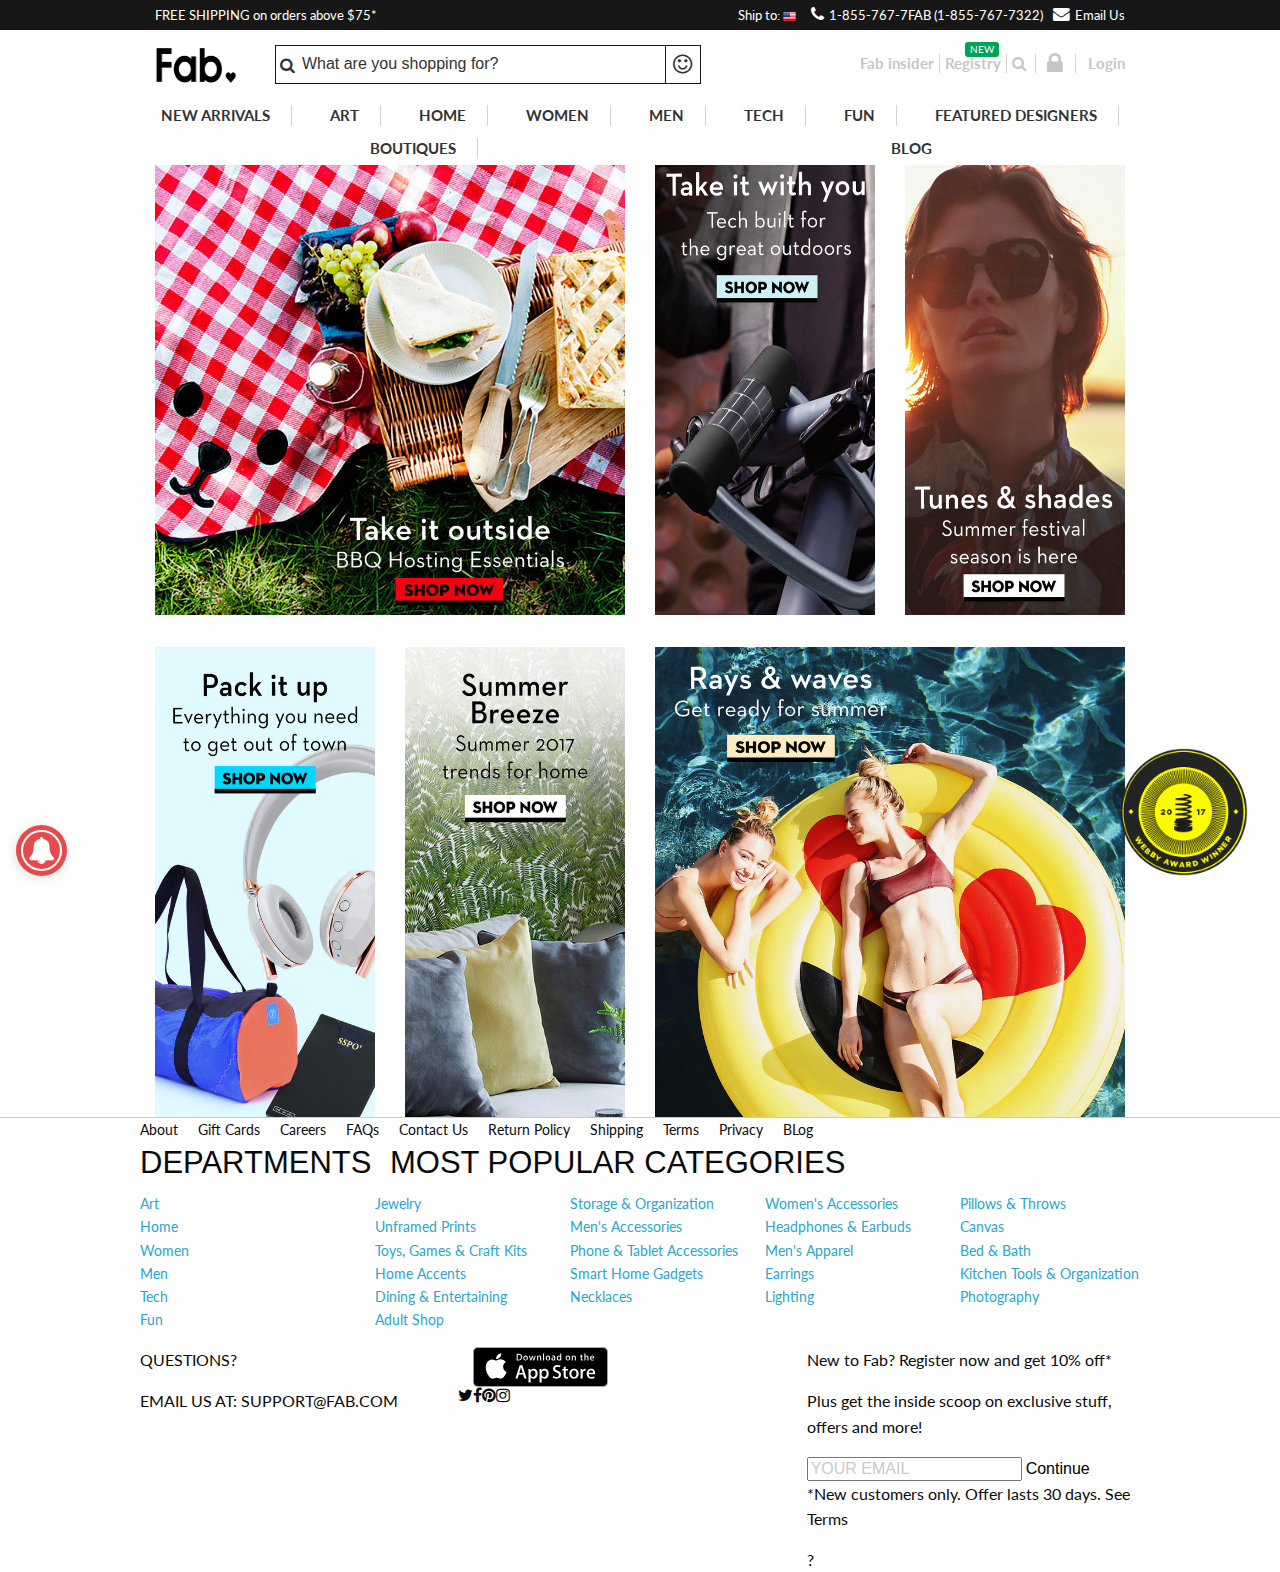
==== index.html @ 6558667f "Footer content" ====
<!doctype html>

<html>

<head>
    <title>Fab | Discover Home, Art, Men's, Women's &amp; Tech Accesories</title>
    <meta charset="UTF-8">
    <meta name="viewport" content="initial-scale=1.0">
    <link rel="icon" href="assets/img/favicon.gif">
    <!-- Foundation -->
    <link rel="stylesheet" href="assets/css/foundation.css">
    <!-- Font awesome -->
    <link rel="stylesheet" href="https://cdnjs.cloudflare.com/ajax/libs/font-awesome/4.7.0/css/font-awesome.min.css">
    <!-- CSS-->
    <link rel="stylesheet" href="assets/css/app.css">
    <link rel="stylesheet" href="assets/css/mobile.css">
    <!-- Google fonts -->
    <link href="https://fonts.googleapis.com/css?family=Lato:100,100i,300,300i,400,400i,700,700i,900,900i" rel="stylesheet">
</head>

<body>
    <header>
        <div class="wrapper">
            <div class="darkest-gray">
                <div class="offer row">
                    <div class="columns">
                        <a class="hide-for-small default" href="#">FREE SHIPPING on orders above $75*</a>
                        <a class="hide-for-medium default" href="#">FREE SHIPPING above $75*</a>
                    </div>
                    <div class="columns">
                        <a href="#"><span class="default">Ship to: </span><img src="assets/img/us.png" alt="US flag"></a>
                        <a class="show-for-large" href="#"><i class="fa fa-phone"></i>1-855-767-7FAB (1-855-767-7322)</a>
                        <a href="#"><i class="fa fa-envelope"></i><span class="hide-for-small default">Email Us</span></a>
                    </div>
                </div>
            </div>
            <div class="main row">
                <div class="top-nav row">
                    <div class="logo hide-for-small columns medium-1">
                        <a href="#"><img src="assets/img/fab_logo_3_0.png" alt="Fab"></a>
                    </div>
                    <div class="hide-for-medium columns small-12">
                        <div class="small-menu columns small-1">
                            <i class="fa fa-bars"></i>
                        </div>
                        <div class="columns small-9">
                            <a href="#"><img src="assets/img/fab_logo_3_0.png" alt="Fab-small"></a>
                        </div>
                        <div class="columns small-2">
                            <div class="columns small-6">
                                <a href="#"><i class="fa fa-search"></i></a>
                            </div>
                            <div class="columns small-6">
                                <a href="#"><i class="fa fa-lock"></i></a>
                            </div>
                        </div>
                    </div>
                    <div class="search columns medium-6 show-for-medium">
                        <div class="search-box">
                            <i class="fa fa-search"></i>
                            <input placeholder="What are you shopping for?">
                            <i class="fa fa-smile-o"></i>
                        </div>
                    </div>
                    <a href="#" class="show-for-medium label">NEW</a>
                    <div class="hide-for-small columns small-1 medium-5">
                        <nav>
                            <ul class="row menu">
                                <li class="columns">
                                    <a class="menu-text default" href="#">Fab insider</a>
                                </li>
                                <li class="columns">
                                    <a class="menu-text" href="#">Registry</a>
                                </li>
                                <li class="columns small-6">
                                    <a class="menu-text" href="#"><i class="fa fa-search"></i></a>
                                </li>
                                <li class="columns small-6">
                                    <a class="menu-text" href="#"><i class="fa fa-lock"></i></a>
                                </li>
                                <li class="columns">
                                    <a class="menu-text" href="#">Login</a>
                                </li>
                            </ul>
                        </nav>
                    </div>
                </div>
                <div class="bot-nav show-for-large medium-12">
                    <nav>
                        <ul class="row menu">
                            <li class="columns"><a class="menu-text" href="#">NEW ARRIVALS</a></li>
                            <li class="columns"><a class="menu-text" href="#">ART</a></li>
                            <li class="columns"><a class="menu-text" href="#">HOME</a></li>
                            <li class="columns"><a class="menu-text" href="#">WOMEN</a></li>
                            <li class="columns"><a class="menu-text" href="#">MEN</a></li>
                            <li class="columns"><a class="menu-text" href="#">TECH</a></li>
                            <li class="columns"><a class="menu-text" href="#">FUN</a></li>
                            <li class="columns"><a class="menu-text" href="#">FEATURED DESIGNERS</a></li>
                            <li class="columns"><a class="menu-text" href="#">BOUTIQUES</a></li>
                            <li class="columns"><a class="menu-text" href="#">BLOG</a></li>
                        </ul>
                    </nav>
                </div>
            </div>
        </div>
        <a href="#" class="sticker">
            <i class="fa fa-bell"></i>
        </a>
        <a href="#" class="sticker">
            <img src="assets/img/Yellow_Winner.png">
        </a>
    </header>
    <section class="main-content">
        <div class="row wrapper">
            <div class="row shop-now small-12 medium-12 large-12">
                <div class="columns small-12 medium-6 large-6">
                    <a href="#"><img src="assets/img/6452-800x800-1494021632.png"></a>
                </div>
                <div class="columns small-6 medium-3 large-3">
                    <a href="#"><img src="assets/img/6428-400x800-1493011185.png"></a>
                </div>
                <div class="columns small-6 medium-3 large-3">
                    <a href="#"><img src="assets/img/6454-400x800-1494021907.png"></a>
                </div>
            </div>
            <div class="row shop-now small-12 medium-12 large-12">
                <div class="columns small-6 medium-3 large-3">
                    <a href="#"><img src="assets/img/6431-400x800-1493010475.png"></a>
                </div>
                <div class="columns small-6 medium-3 large-3">
                    <a href="#"><img src="assets/img/6459-400x800-1494373688.png"></a>
                </div>
                <div class="columns small-12 medium-6 large-6">
                    <a href="#"><img src="assets/img/6455-800x800-1494022060.png"></a>
                </div>
            </div>
        </div>
    </section>
    <footer class="footer">
        <div class="row">
            <ul class="menu">
                <li>About</li>
                <li>Gift Cards</li>
                <li>Careers</li>
                <li>FAQs</li>
                <li>Contact Us</li>
                <li>Return Policy</li>
                <li>Shipping</li>
                <li>Terms</li>
                <li>Privacy</li>
                <li>BLog</li>
            </ul>
        </div>
        <div class="row">
            <div class="large-3">
                <h3>DEPARTMENTS</h3>
                <ul class="no-bullet">
                    <li><a href="#">Art</a></li>
                    <li><a href="#">Home</a></li>
                    <li><a href="#">Women</a></li>
                    <li><a href="#">Men</a></li>
                    <li><a href="#">Tech</a></li>
                    <li><a href="#">Fun</a></li>
                </ul>
            </div>
            <div class="large-9">
                <h3>MOST POPULAR CATEGORIES</h3>
                <div class="row">
                    <div class="large-3">
                        <ul class="no-bullet">
                            <li><a href="#">Jewelry</a></li>
                            <li><a href="#">Unframed Prints</a></li>
                            <li><a href="#">Toys, Games &amp; Craft Kits</a></li>
                            <li><a href="#">Home Accents</a></li>
                            <li><a href="#">Dining &amp; Entertaining</a></li>
                            <li><a href="#">Adult Shop</a></li>
                        </ul>
                    </div>
                    <div class="large-3">
                        <ul class="no-bullet">
                            <li><a href="#">Storage &amp; Organization</a></li>
                            <li><a href="#">Men's Accessories</a></li>
                            <li><a href="#">Phone &amp; Tablet Accessories</a></li>
                            <li><a href="#">Smart Home Gadgets</a></li>
                            <li><a href="#">Necklaces</a></li>
                        </ul>
                    </div>
                    <div class="large-3">
                        <ul class="no-bullet">
                            <li><a href="#">Women's Accessories</a></li>
                            <li><a href="#">Headphones &amp; Earbuds</a></li>
                            <li><a href="#">Men's Apparel</a></li>
                            <li><a href="#">Earrings</a></li>
                            <li><a href="#">Lighting</a></li>
                        </ul>
                    </div>
                    <div class="large-3">
                        <ul class="no-bullet">
                            <li><a href="#">Pillows &amp; Throws</a></li>
                            <li><a href="#">Canvas</a></li>
                            <li><a href="#">Bed &amp; Bath</a></li>
                            <li><a href="#">Kitchen Tools &amp; Organization</a></li>
                            <li><a href="#">Photography</a></li>
                        </ul>
                    </div>
                </div>
            </div>
        </div>
        <div class="row">
            <div class="large-4">
                <p>QUESTIONS?</p>
                <p>EMAIL US AT: SUPPORT@FAB.COM</p>
            </div>
            <div class="large-4">
                <img src="assets/img/App-Store.svg">
                <div class="row">
                    <i class="fa fa-twitter"></i>
                    <i class="fa fa-facebook"></i>
                    <i class="fa fa-pinterest"></i>
                    <i class="fa fa-instagram"></i>
                </div>
            </div>
            <div class="large-4">
                <p>New to Fab? Register now and get 10% off*</p>
                <p>Plus get the inside scoop on exclusive stuff, offers and more!</p>
                <input placeholder="YOUR EMAIL">
                <button>Continue</button>
                <p>*New customers only. Offer lasts 30 days. See Terms</p>
                <span>?</span>
            </div>
        </div>
    </footer>
    <script src="assets/js/vendor/jquery.js"></script>
    <script src="assets/js/vendor/what-input.js"></script>
    <script src="assets/js/vendor/foundation.min.js"></script>
</body>

</html>
---- assets/css/app.css ----
* {
    font-family: 'Lato', sans-serif;
}


/*
    ============
    HEADER
    ============
*/

header {
    background-color: #fff;
    position: fixed;
    width: 100%;
    height: auto;
    z-index: 5;
}

.darkest-gray {
    background-color: #171717;
}

header .offer a {
    font-size: 0.8em;
    color: #fff;
    padding: 5.5px 0;
}

header .offer .default:hover {
    text-decoration: underline;
}

header .offer .columns {
    display: flex;
}

header .offer .columns:first-child {
    justify-content: flex-start;
}

header .offer .columns:last-child {
    justify-content: flex-end;
}

.columns .fa-phone,
.columns .fa-envelope {
    font-size: 1.3em;
    margin: 0 5px 0 15px;
}

.columns .fa-envelope {
    margin-left: 10px;
}

.offer img[alt="US flag"] {
    height: 13px;
}

.main .row {
    margin: 0;
}

.sticker {
    position: fixed;
}

.sticker:nth-child(2) {
    background-color: #e54b4d;
    color: #fff;
    text-align: center;
    border-radius: 50%;
    box-shadow: -1px 2px 10px 1px rgba(0, 0, 0, 0.1);
    bottom: 1.5em;
    left: 1em;
    width: 3.2em;
    height: 3.2em;
}

.sticker:nth-child(2) i {
    font-size: 1.7em;
    margin-top: 0.2em;
    border-radius: 50%;
    border: 2px solid #fff;
    height: 1.5em;
    width: 1.5em;
    padding: 0.18em;
}

.sticker:nth-child(3) {
    right: 2em;
    bottom: 1.5em;
}

.sticker:nth-child(3) img {
    height: 128px;
}


/*
    ========
    MAIN TOP
    ========
*/

.main .label {
    background-color: #00a256;
    font-size: 0.65em;
    position: absolute;
    top: 4em;
    right: 27em;
    width: 34px;
    height: 15px;
    padding: 2px 5px;
    cursor: pointer;
}

.main .label:hover {
    color: #fff;
}

.main .top-nav {
    width: 100%;
    padding: 0.95rem 0 0.95rem 0.95rem;
}

.main .logo {
    padding: 0;
}

.main img[alt="Fab"] {
    width: 150%;
    height: 100%;
}

.top-nav .search {
    display: flex;
    justify-content: flex-start;
    align-items: center;
}

.search-box {
    border: 1px solid #171717;
    color: #333;
    display: flex;
    justify-content: space-around;
    align-items: center;
    min-width: 92.1%;
    margin-left: 5%;
}

.search-box .show-for-medium .fa-search {
    font-size: 1.1em;
    margin-left: 0.5%;
}

.search-box input {
    border: none;
    color: #333;
    border-right: 1px solid #171717;
    width: 86%;
    padding: 9px 0;
    outline: none;
}

.search-box input::-webkit-input-placeholder {
    color: #333;
}

.search-box .fa-smile-o {
    font-size: 1.4em;
    margin-right: 1%;
    cursor: pointer;
}

.search-box .fa-smile-o:hover {
    color: orange;
}

.top-nav ul {
    justify-content: flex-end;
}

.top-nav li {
    font-size: 0.95em;
    color: #c6c6c6;
    border-right: 1px solid #d4d4d4;
    margin: 1.6% 0;
    padding: 0.5% 1.3%;
}

.top-nav li:nth-child(4) {
    border: 0;
    padding: 0 3.1%;
}

.top-nav .fa-lock {
    font-size: 1.6em;
    margin: 0;
}

.top-nav li:last-child {
    border-right: 0;
    border-left: 1px solid #d4d4d4;
    padding-right: 0;
    padding-left: 3.1%;
}

.top-nav li a:hover {
    color: #333;
}

.top-nav li .default:hover {
    color: #c6c6c6;
}


/*
    ===========
    MAIN BOTTOM
    ===========
*/

.bot-nav ul {
    justify-content: space-around;
}

.bot-nav {
    padding: 0 0.8rem;
}

.bot-nav li {
    font-size: 0.95em;
    border-right: 1px solid #d4d4d4;
    margin: 0.60% 0;
    padding: 0.32% 2.2%;
}

.main li:first-child {
    padding-left: 0;
}

.bot-nav li:last-child {
    padding-right: 0;
    border-right: 0;
}

.main li a {
    padding: 0;
    margin: 0;
}

.bot-nav li a {
    color: #333;
}

.bot-nav li a:hover {
    color: #9b9b9b;
}


/*
    =============
    MAIN CONTENT
    =============
*/

.main-content {
    position: relative;
    top: 145px;
}

.main-content .wrapper {
    width: 90%;
    display: flex;
    justify-content: center;
}

.shop-now:first-child {
    margin-bottom: 2em;
}

.shop-now .large-6 img,
.shop-now .large-3 img {
    width: 100%;
    height: 100%;
}


/*
    =============
    FOOTER
    =============
*/

.footer {
    position: relative;
    top: 145px;
    border-top: 1px solid #ccc;
}

.footer li {
    font-size: 0.9em;
    margin-right: 2%;
}
---- assets/css/mobile.css ----
@media screen and (max-width: 470px) {
    /*
        ============
        HEADER
        ============
    */
    header {
        background-color: #fff;
        position: fixed;
        width: 100%;
        height: auto;
        z-index: 5;
    }
    .darkest-gray {
        background-color: #171717;
    }
    header .offer a {
        font-size: 0.75em;
        color: #fff;
        padding: 5.5px 0;
    }
    header .offer .default:hover {
        text-decoration: underline;
    }
    header .offer .columns {
        display: flex;
    }
    header .offer .columns:first-child {
        justify-content: flex-start;
    }
    header .offer .columns:last-child {
        justify-content: flex-end;
    }
    .columns .fa-phone,
    .columns .fa-envelope {
        font-size: 1.3em;
        margin: 0 5px 0 15px;
    }
    .columns .fa-envelope {
        margin-left: 10px;
    }
    .offer img[alt="US flag"] {
        height: 13px;
    }
    .main .row {
        margin: 0;
    }
    /*
        ========
        MAIN TOP
        ========
    */
    .main .top-nav {
        text-align: center;
        position: relative;
        padding: 0;
        height: 46px;
    }
    .main .top-nav .columns {
        padding: 0;
        width: 100%;
    }
    .top-nav .small-12 {
        display: flex;
        justify-content: space-around;
        align-items: center;
    }
    .top-nav .small-menu {
        position: absolute;
        left: 0.5em;
    }
    .top-nav .small-2 {
        display: flex;
        position: absolute;
        right: 0.5em;
    }
    .top-nav .small-2 i {
        font-size: 1.2em;
        margin: 0;
    }
    .top-nav .small-2 .fa-lock {
        font-size: 1.5em;
    }
    .top-nav i {
        color: #9b9b9b;
        cursor: pointer;
    }
    .top-nav i:hover {
        color: #333;
    }
    .top-nav .fa-bars:hover {
        color: #9b9b9b;
    }
    .top-nav .small-12 img {
        height: 25px;
    }
    /*
        ===========
        MAIN BOTTOM
        ===========
    */
    .bot-nav ul {
        justify-content: space-around;
    }
    .bot-nav {
        padding: 0 0.8rem;
    }
    .bot-nav li {
        font-size: 0.95em;
        border-right: 1px solid #d4d4d4;
        margin: 0.60% 0;
        padding: 0.32% 2.2%;
    }
    .main li:first-child {
        padding-left: 0;
    }
    .bot-nav li:last-child {
        padding-right: 0;
        border-right: 0;
    }
    .main li a {
        padding: 0;
        margin: 0;
    }
    .bot-nav li a {
        color: #333;
    }
    .bot-nav li a:hover {
        color: #9b9b9b;
    }
    /*
        =============
        MAIN CONTENT
        =============
    */
    .main-content {
        position: relative;
        top: 75px;
    }
    .main-content .wrapper {
        width: 100%;
        display: flex;
        justify-content: center;
    }
    .shop-now .columns {
        padding: 0;
    }
    .shop-now:first-child {
        margin-bottom: 0.5em;
    }
    .shop-now .small-12 {
        margin-bottom: 0.5em;
    }
    .shop-now .small-12:last-child {
        margin-top: 0.5em;
        margin-bottom: 0;
    }
    .hide-for-small {
        display: none;
    }
}

@media screen and (min-width: 470px) {
    .hide-for-medium {
        display: none;
    }
}
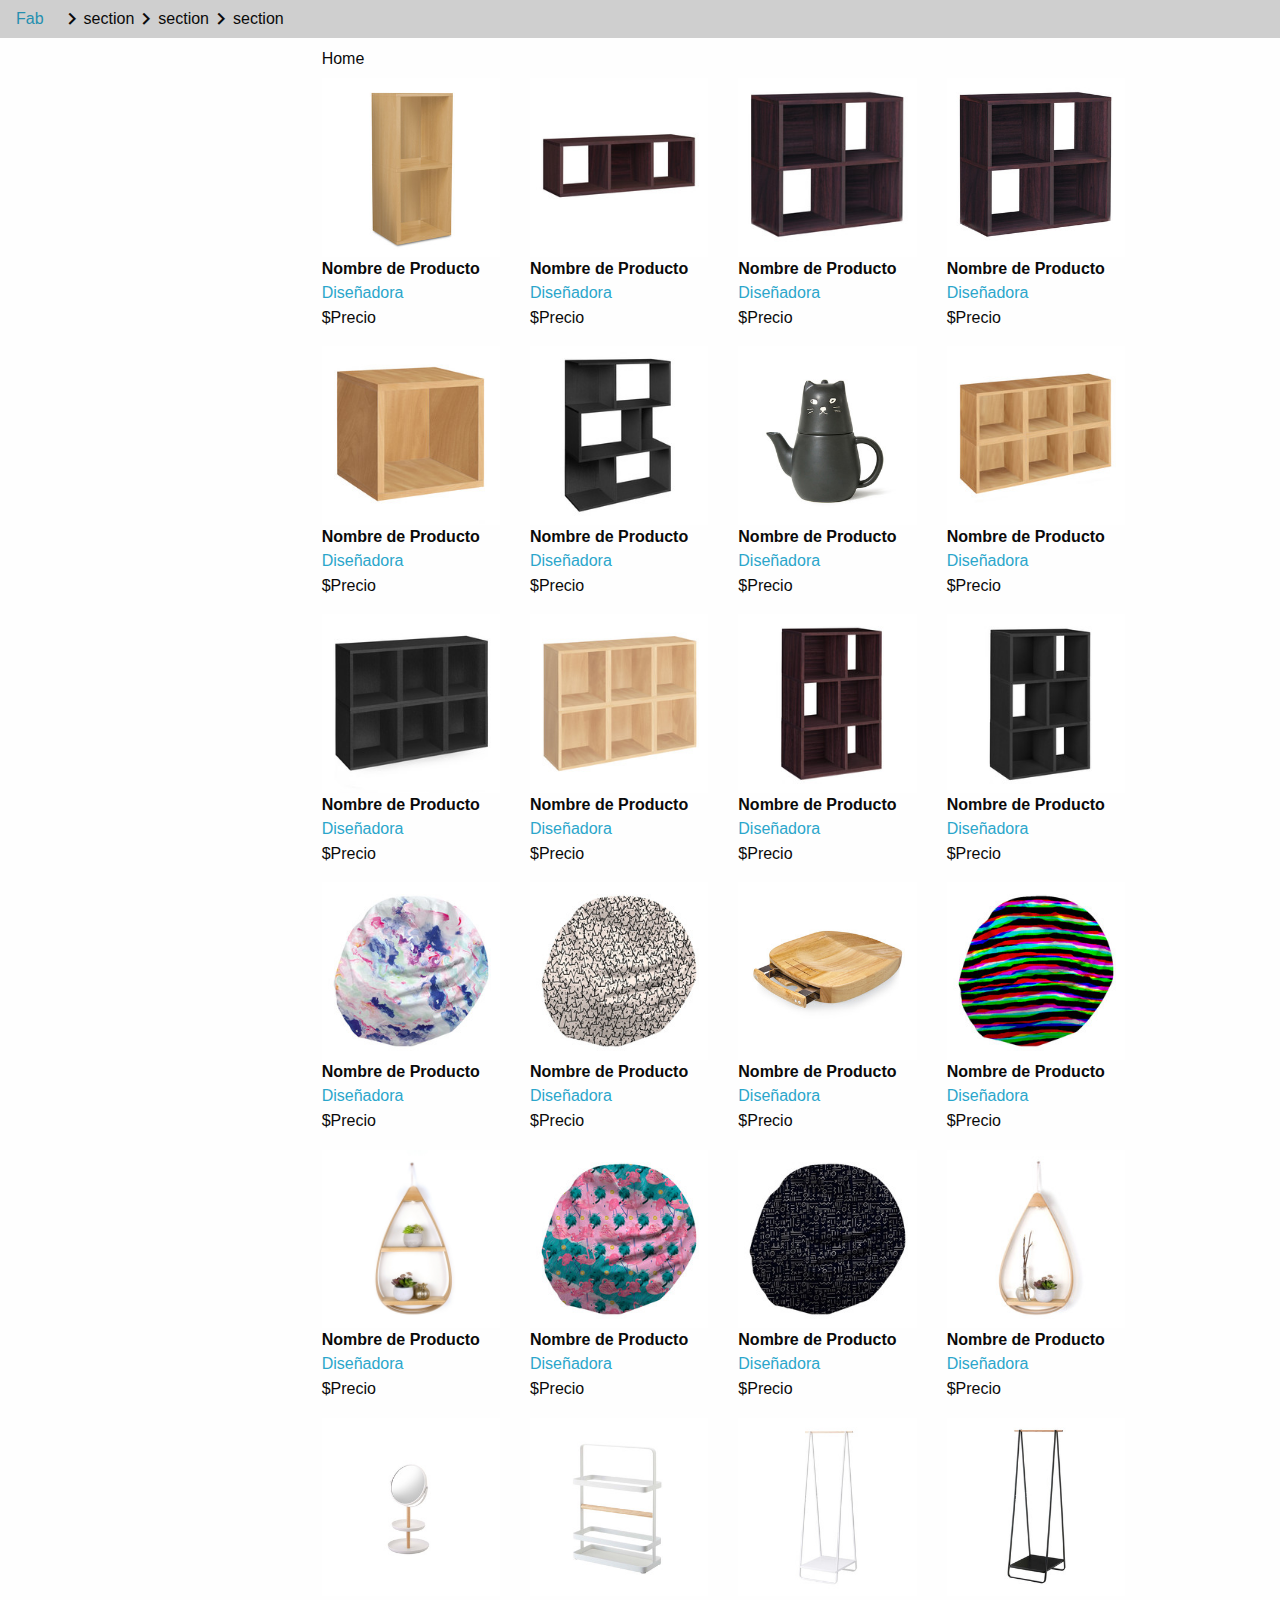
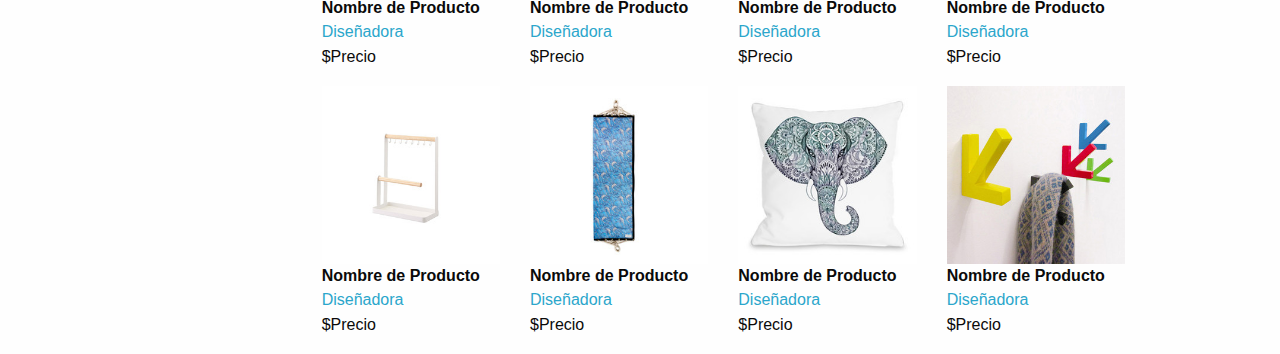
==== commit 60f51702: "Banner y posicionamiento de galleria" ====
--- a/index.html
+++ b/index.html
@@ -7,232 +7,227 @@
     <meta charset="UTF-8">
     <meta name="viewport" content="initial-scale=1.0">
     <link rel="icon" href="assets/img/favicon.gif">
-    <!-- Foundation -->
-    <link rel="stylesheet" href="assets/css/foundation.css">
-    <!-- Font awesome -->
-    <link rel="stylesheet" href="https://cdnjs.cloudflare.com/ajax/libs/font-awesome/4.7.0/css/font-awesome.min.css">
-    <!-- CSS-->
     <link rel="stylesheet" href="assets/css/app.css">
-    <link rel="stylesheet" href="assets/css/mobile.css">
-    <!-- Google fonts -->
-    <link href="https://fonts.googleapis.com/css?family=Lato:100,100i,300,300i,400,400i,700,700i,900,900i" rel="stylesheet">
+    <link rel="stylesheet" href="assets/css/foundation.min.css">
+    <link rel="stylesheet" href="https://fonts.googleapis.com/icon?family=Material+Icons">
 </head>
 
 <body>
-    <header>
-        <div class="wrapper">
-            <div class="darkest-gray">
-                <div class="offer row">
-                    <div class="columns">
-                        <a class="hide-for-small default" href="#">FREE SHIPPING on orders above $75*</a>
-                        <a class="hide-for-medium default" href="#">FREE SHIPPING above $75*</a>
-                    </div>
-                    <div class="columns">
-                        <a href="#"><span class="default">Ship to: </span><img src="assets/img/us.png" alt="US flag"></a>
-                        <a class="show-for-large" href="#"><i class="fa fa-phone"></i>1-855-767-7FAB (1-855-767-7322)</a>
-                        <a href="#"><i class="fa fa-envelope"></i><span class="hide-for-small default">Email Us</span></a>
-                    </div>
-                </div>
-            </div>
-            <div class="main row">
-                <div class="top-nav row">
-                    <div class="logo hide-for-small columns medium-1">
-                        <a href="#"><img src="assets/img/fab_logo_3_0.png" alt="Fab"></a>
-                    </div>
-                    <div class="hide-for-medium columns small-12">
-                        <div class="small-menu columns small-1">
-                            <i class="fa fa-bars"></i>
-                        </div>
-                        <div class="columns small-9">
-                            <a href="#"><img src="assets/img/fab_logo_3_0.png" alt="Fab-small"></a>
-                        </div>
-                        <div class="columns small-2">
-                            <div class="columns small-6">
-                                <a href="#"><i class="fa fa-search"></i></a>
-                            </div>
-                            <div class="columns small-6">
-                                <a href="#"><i class="fa fa-lock"></i></a>
-                            </div>
-                        </div>
-                    </div>
-                    <div class="search columns medium-6 show-for-medium">
-                        <div class="search-box">
-                            <i class="fa fa-search"></i>
-                            <input placeholder="What are you shopping for?">
-                            <i class="fa fa-smile-o"></i>
-                        </div>
-                    </div>
-                    <a href="#" class="show-for-medium label">NEW</a>
-                    <div class="hide-for-small columns small-1 medium-5">
-                        <nav>
-                            <ul class="row menu">
-                                <li class="columns">
-                                    <a class="menu-text default" href="#">Fab insider</a>
-                                </li>
-                                <li class="columns">
-                                    <a class="menu-text" href="#">Registry</a>
-                                </li>
-                                <li class="columns small-6">
-                                    <a class="menu-text" href="#"><i class="fa fa-search"></i></a>
-                                </li>
-                                <li class="columns small-6">
-                                    <a class="menu-text" href="#"><i class="fa fa-lock"></i></a>
-                                </li>
-                                <li class="columns">
-                                    <a class="menu-text" href="#">Login</a>
-                                </li>
-                            </ul>
-                        </nav>
-                    </div>
-                </div>
-                <div class="bot-nav show-for-large medium-12">
-                    <nav>
-                        <ul class="row menu">
-                            <li class="columns"><a class="menu-text" href="#">NEW ARRIVALS</a></li>
-                            <li class="columns"><a class="menu-text" href="#">ART</a></li>
-                            <li class="columns"><a class="menu-text" href="#">HOME</a></li>
-                            <li class="columns"><a class="menu-text" href="#">WOMEN</a></li>
-                            <li class="columns"><a class="menu-text" href="#">MEN</a></li>
-                            <li class="columns"><a class="menu-text" href="#">TECH</a></li>
-                            <li class="columns"><a class="menu-text" href="#">FUN</a></li>
-                            <li class="columns"><a class="menu-text" href="#">FEATURED DESIGNERS</a></li>
-                            <li class="columns"><a class="menu-text" href="#">BOUTIQUES</a></li>
-                            <li class="columns"><a class="menu-text" href="#">BLOG</a></li>
-                        </ul>
-                    </nav>
-                </div>
-            </div>
+  <div class="section">
+    <div class="navbar-bg is-stuck">
+        <ul class="menu">
+          <li class="">
+            <a href="#">Fab</a>
+          </li>
+          <i class="material-icons">&#xE315;</i>
+          <li>
+            <span>
+              section
+            </span>
+          </li>
+          <i class="material-icons">&#xE315;</i>
+          <li>
+            <span>
+              section
+            </span>
+          </li>
+          <i class="material-icons">&#xE315;</i>
+          <li>
+            <span>
+              section
+            </span>
+          </li>
+        </ul>
+    </div>
+  </div>
+  <div id="" class="row">
+    <section id="opciones" class="medium-2 columns">
+      <div class="">
+
+      </div>
+    </section>
+    <section id="gallery-productos" class=" medium-10 columns">
+      <div>
+        <br><br>
+        <h6>Home</h6>
+        <div class="row">
+          <div class="medium-3 small-6 column">
+            <img src="assets/img/2501-300x300-1372284660-primary.png" alt="img">
+            <strong>Nombre de Producto</strong>
+              <a href="#">Diseñadora</a>
+              <p>$Precio</p>
+          </div>
+          <div class="medium-3 small-6 column">
+            <img src="assets/img/2536-236x236-1481026299-primary.png" alt="img">
+            <strong>Nombre de Producto</strong>
+              <a href="#">Diseñadora</a>
+              <p>$Precio</p>
+          </div>
+          <div class="medium-3 small-6 column">
+            <img src="assets/img/2540-236x236-1481026607-primary.png" alt="img">
+            <strong>Nombre de Producto</strong>
+              <a href="#">Diseñadora</a>
+              <p>$Precio</p>
+          </div>
+          <div class="medium-3 small-6 column">
+            <img src="assets/img/2540-300x300-1481026607-primary.png" alt="img">
+            <strong>Nombre de Producto</strong>
+              <a href="#">Diseñadora</a>
+              <p>$Precio</p>
+          </div>
+          <div class="medium-3 small-6 column">
+            <img src="assets/img/31668-236x236-1481026614-primary.png" alt="img">
+            <strong>Nombre de Producto</strong>
+              <a href="#">Diseñadora</a>
+              <p>$Precio</p>
+          </div>
+          <div class="medium-3 small-6 column">
+            <img src="assets/img/31684-236x236-1481026593-primary.png" alt="img">
+            <strong>Nombre de Producto</strong>
+              <a href="#">Diseñadora</a>
+              <p>$Precio</p>
+          </div>
+          <div class="medium-3 small-6 column">
+            <img src="assets/img/385955-300x300-1456401694-primary.png" alt="img">
+            <strong>Nombre de Producto</strong>
+              <a href="#">Diseñadora</a>
+              <p>$Precio</p>
+          </div>
+          <div class="medium-3 small-6 column">
+            <img src="assets/img/409154-236x236-1481026704-primary.png" alt="img">
+            <strong>Nombre de Producto</strong>
+              <a href="#">Diseñadora</a>
+              <p>$Precio</p>
+          </div>
+          <div class="medium-3 small-6 column">
+            <img src="assets/img/409162-236x236-1481026602-primary.png" alt="img">
+            <strong>Nombre de Producto</strong>
+              <a href="#">Diseñadora</a>
+              <p>$Precio</p>
+          </div>
+          <div class="medium-3 small-6 column">
+            <img src="assets/img/409163-236x236-1481026622-primary.png" alt="img">
+            <strong>Nombre de Producto</strong>
+              <a href="#">Diseñadora</a>
+              <p>$Precio</p>
+          </div>
+          <div class="medium-3 small-6 column">
+            <img src="assets/img/409175-236x236-1481026597-primary.png" alt="img">
+            <strong>Nombre de Producto</strong>
+              <a href="#">Diseñadora</a>
+              <p>$Precio</p>
+          </div>
+          <div class="medium-3 small-6 column">
+            <img src="assets/img/409176-236x236-1481026589-primary.png" alt="img">
+            <strong>Nombre de Producto</strong>
+              <a href="#">Diseñadora</a>
+              <p>$Precio</p>
+          </div>
+          <div class="medium-3 small-6 column">
+            <img src="assets/img/510984-236x236-1444052233-primary.png" alt="img">
+            <strong>Nombre de Producto</strong>
+              <a href="#">Diseñadora</a>
+              <p>$Precio</p>
+          </div>
+          <div class="medium-3 small-6 column">
+            <img src="assets/img/510607-236x236-1443612030-primary.png" alt="img">
+            <strong>Nombre de Producto</strong>
+              <a href="#">Diseñadora</a>
+              <p>$Precio</p>
+          </div>
+          <div class="medium-3 small-6 column">
+            <img src="assets/img/494097-300x300-1423742888-primary.png" alt="img">
+            <strong>Nombre de Producto</strong>
+              <a href="#">Diseñadora</a>
+              <p>$Precio</p>
+          </div>
+          <div class="medium-3 small-6 column">
+            <img src="assets/img/514496-236x236-1456229953-primary.png" alt="img">
+            <strong>Nombre de Producto</strong>
+              <a href="#">Diseñadora</a>
+              <p>$Precio</p>
+          </div>
+          <div class="medium-3 small-6 column">
+            <img src="assets/img/520570-740x740-1461526216-primary.png" alt="img">
+            <strong>Nombre de Producto</strong>
+              <a href="#">Diseñadora</a>
+              <p>$Precio</p>
+          </div>
+          <div class="medium-3 small-6 column">
+            <img src="assets/img/512050-236x236-1448451880-primary.png" alt="img">
+            <strong>Nombre de Producto</strong>
+              <a href="#">Diseñadora</a>
+              <p>$Precio</p>
+          </div>
+          <div class="medium-3 small-6 column">
+            <img src="assets/img/521011-236x236-1462979550-primary.png" alt="img">
+            <strong>Nombre de Producto</strong>
+              <a href="#">Diseñadora</a>
+              <p>$Precio</p>
+          </div>
+          <div class="medium-3 small-6 column">
+            <img src="assets/img/520571-236x236-1461525528-primary.png" alt="img">
+            <strong>Nombre de Producto</strong>
+              <a href="#">Diseñadora</a>
+              <p>$Precio</p>
+          </div>
+          <div class="medium-3 small-6 column">
+            <img src="assets/img/520938-300x300-1467113548-primary.png" alt="img">
+            <strong>Nombre de Producto</strong>
+              <a href="#">Diseñadora</a>
+              <p>$Precio</p>
+          </div>
+          <div class="medium-3 small-6 column">
+            <img src="assets/img/520920-300x300-1466510349-primary.png" alt="img">
+            <strong>Nombre de Producto</strong>
+              <a href="#">Diseñadora</a>
+              <p>$Precio</p>
+          </div>
+          <div class="medium-3 small-6 column">
+            <img src="assets/img/520921-300x300-1466510358-primary.png" alt="img">
+            <strong>Nombre de Producto</strong>
+              <a href="#">Diseñadora</a>
+              <p>$Precio</p>
+          </div>
+          <div class="medium-3 small-6 column">
+            <img src="assets/img/520922-300x300-1466510365-primary.png" alt="img">
+            <strong>Nombre de Producto</strong>
+              <a href="#">Diseñadora</a>
+              <p>$Precio</p>
+          </div>
+          <div class="medium-3 small-6 column">
+            <img src="assets/img/520924-300x300-1467113576-primary.png" alt="img">
+            <strong>Nombre de Producto</strong>
+              <a href="#">Diseñadora</a>
+              <p>$Precio</p>
+          </div>
+          <div class="medium-3 small-6 column">
+            <img src="assets/img/529744-236x236-1491989680-primary.png" alt="img">
+            <strong>Nombre de Producto</strong>
+              <a href="#">Diseñadora</a>
+              <p>$Precio</p>
+          </div>
+          <div class="medium-3 small-6 column">
+            <img src="assets/img/529721-236x236-1492086556-primary.png" alt="img">
+            <strong>Nombre de Producto</strong>
+              <a href="#">Diseñadora</a>
+              <p>$Precio</p>
+          </div>
+          <div class="medium-3 small-6 column">
+            <img src="assets/img/524998-300x300-1468494781-primary.png" alt="img">
+            <strong>Nombre de Producto</strong>
+              <a href="#">Diseñadora</a>
+              <p>$Precio</p>
+          </div>
         </div>
-        <a href="#" class="sticker">
-            <i class="fa fa-bell"></i>
-        </a>
-        <a href="#" class="sticker">
-            <img src="assets/img/Yellow_Winner.png">
-        </a>
-    </header>
-    <section class="main-content">
-        <div class="row wrapper">
-            <div class="row shop-now small-12 medium-12 large-12">
-                <div class="columns small-12 medium-6 large-6">
-                    <a href="#"><img src="assets/img/6452-800x800-1494021632.png"></a>
-                </div>
-                <div class="columns small-6 medium-3 large-3">
-                    <a href="#"><img src="assets/img/6428-400x800-1493011185.png"></a>
-                </div>
-                <div class="columns small-6 medium-3 large-3">
-                    <a href="#"><img src="assets/img/6454-400x800-1494021907.png"></a>
-                </div>
-            </div>
-            <div class="row shop-now small-12 medium-12 large-12">
-                <div class="columns small-6 medium-3 large-3">
-                    <a href="#"><img src="assets/img/6431-400x800-1493010475.png"></a>
-                </div>
-                <div class="columns small-6 medium-3 large-3">
-                    <a href="#"><img src="assets/img/6459-400x800-1494373688.png"></a>
-                </div>
-                <div class="columns small-12 medium-6 large-6">
-                    <a href="#"><img src="assets/img/6455-800x800-1494022060.png"></a>
-                </div>
-            </div>
-        </div>
+      </div>
     </section>
-    <footer class="footer">
-        <div class="row">
-            <ul class="menu">
-                <li>About</li>
-                <li>Gift Cards</li>
-                <li>Careers</li>
-                <li>FAQs</li>
-                <li>Contact Us</li>
-                <li>Return Policy</li>
-                <li>Shipping</li>
-                <li>Terms</li>
-                <li>Privacy</li>
-                <li>BLog</li>
-            </ul>
-        </div>
-        <div class="row">
-            <div class="large-3">
-                <h3>DEPARTMENTS</h3>
-                <ul class="no-bullet">
-                    <li><a href="#">Art</a></li>
-                    <li><a href="#">Home</a></li>
-                    <li><a href="#">Women</a></li>
-                    <li><a href="#">Men</a></li>
-                    <li><a href="#">Tech</a></li>
-                    <li><a href="#">Fun</a></li>
-                </ul>
-            </div>
-            <div class="large-9">
-                <h3>MOST POPULAR CATEGORIES</h3>
-                <div class="row">
-                    <div class="large-3">
-                        <ul class="no-bullet">
-                            <li><a href="#">Jewelry</a></li>
-                            <li><a href="#">Unframed Prints</a></li>
-                            <li><a href="#">Toys, Games &amp; Craft Kits</a></li>
-                            <li><a href="#">Home Accents</a></li>
-                            <li><a href="#">Dining &amp; Entertaining</a></li>
-                            <li><a href="#">Adult Shop</a></li>
-                        </ul>
-                    </div>
-                    <div class="large-3">
-                        <ul class="no-bullet">
-                            <li><a href="#">Storage &amp; Organization</a></li>
-                            <li><a href="#">Men's Accessories</a></li>
-                            <li><a href="#">Phone &amp; Tablet Accessories</a></li>
-                            <li><a href="#">Smart Home Gadgets</a></li>
-                            <li><a href="#">Necklaces</a></li>
-                        </ul>
-                    </div>
-                    <div class="large-3">
-                        <ul class="no-bullet">
-                            <li><a href="#">Women's Accessories</a></li>
-                            <li><a href="#">Headphones &amp; Earbuds</a></li>
-                            <li><a href="#">Men's Apparel</a></li>
-                            <li><a href="#">Earrings</a></li>
-                            <li><a href="#">Lighting</a></li>
-                        </ul>
-                    </div>
-                    <div class="large-3">
-                        <ul class="no-bullet">
-                            <li><a href="#">Pillows &amp; Throws</a></li>
-                            <li><a href="#">Canvas</a></li>
-                            <li><a href="#">Bed &amp; Bath</a></li>
-                            <li><a href="#">Kitchen Tools &amp; Organization</a></li>
-                            <li><a href="#">Photography</a></li>
-                        </ul>
-                    </div>
-                </div>
-            </div>
-        </div>
-        <div class="row">
-            <div class="large-4">
-                <p>QUESTIONS?</p>
-                <p>EMAIL US AT: SUPPORT@FAB.COM</p>
-            </div>
-            <div class="large-4">
-                <img src="assets/img/App-Store.svg">
-                <div class="row">
-                    <i class="fa fa-twitter"></i>
-                    <i class="fa fa-facebook"></i>
-                    <i class="fa fa-pinterest"></i>
-                    <i class="fa fa-instagram"></i>
-                </div>
-            </div>
-            <div class="large-4">
-                <p>New to Fab? Register now and get 10% off*</p>
-                <p>Plus get the inside scoop on exclusive stuff, offers and more!</p>
-                <input placeholder="YOUR EMAIL">
-                <button>Continue</button>
-                <p>*New customers only. Offer lasts 30 days. See Terms</p>
-                <span>?</span>
-            </div>
-        </div>
-    </footer>
-    <script src="assets/js/vendor/jquery.js"></script>
-    <script src="assets/js/vendor/what-input.js"></script>
-    <script src="assets/js/vendor/foundation.min.js"></script>
+
+  </div>
+
+  <script type="text/javascript" src="assets/js/vendor/foundation.min.js"></script>
+  <script type="text/javascript" src="assets/js/vendor/jquery.js"></script>
+  <script type="text/javascript" src="assets/js/vendor/what-input.js"></script>
+  <script type="text/javascript" src="assets/js/app.js"></script>
 </body>
-
-</html>+</html>
--- a/assets/css/app.css
+++ b/assets/css/app.css
@@ -1,305 +1,7 @@
-* {
-    font-family: 'Lato', sans-serif;
+.navbar-bg{
+  background-color: rgb(207, 207, 207);
+  position: fixed;
+  width: 100%;
+  padding: 0;
+  margin: 0;
 }
-
-
-/*
-    ============
-    HEADER
-    ============
-*/
-
-header {
-    background-color: #fff;
-    position: fixed;
-    width: 100%;
-    height: auto;
-    z-index: 5;
-}
-
-.darkest-gray {
-    background-color: #171717;
-}
-
-header .offer a {
-    font-size: 0.8em;
-    color: #fff;
-    padding: 5.5px 0;
-}
-
-header .offer .default:hover {
-    text-decoration: underline;
-}
-
-header .offer .columns {
-    display: flex;
-}
-
-header .offer .columns:first-child {
-    justify-content: flex-start;
-}
-
-header .offer .columns:last-child {
-    justify-content: flex-end;
-}
-
-.columns .fa-phone,
-.columns .fa-envelope {
-    font-size: 1.3em;
-    margin: 0 5px 0 15px;
-}
-
-.columns .fa-envelope {
-    margin-left: 10px;
-}
-
-.offer img[alt="US flag"] {
-    height: 13px;
-}
-
-.main .row {
-    margin: 0;
-}
-
-.sticker {
-    position: fixed;
-}
-
-.sticker:nth-child(2) {
-    background-color: #e54b4d;
-    color: #fff;
-    text-align: center;
-    border-radius: 50%;
-    box-shadow: -1px 2px 10px 1px rgba(0, 0, 0, 0.1);
-    bottom: 1.5em;
-    left: 1em;
-    width: 3.2em;
-    height: 3.2em;
-}
-
-.sticker:nth-child(2) i {
-    font-size: 1.7em;
-    margin-top: 0.2em;
-    border-radius: 50%;
-    border: 2px solid #fff;
-    height: 1.5em;
-    width: 1.5em;
-    padding: 0.18em;
-}
-
-.sticker:nth-child(3) {
-    right: 2em;
-    bottom: 1.5em;
-}
-
-.sticker:nth-child(3) img {
-    height: 128px;
-}
-
-
-/*
-    ========
-    MAIN TOP
-    ========
-*/
-
-.main .label {
-    background-color: #00a256;
-    font-size: 0.65em;
-    position: absolute;
-    top: 4em;
-    right: 27em;
-    width: 34px;
-    height: 15px;
-    padding: 2px 5px;
-    cursor: pointer;
-}
-
-.main .label:hover {
-    color: #fff;
-}
-
-.main .top-nav {
-    width: 100%;
-    padding: 0.95rem 0 0.95rem 0.95rem;
-}
-
-.main .logo {
-    padding: 0;
-}
-
-.main img[alt="Fab"] {
-    width: 150%;
-    height: 100%;
-}
-
-.top-nav .search {
-    display: flex;
-    justify-content: flex-start;
-    align-items: center;
-}
-
-.search-box {
-    border: 1px solid #171717;
-    color: #333;
-    display: flex;
-    justify-content: space-around;
-    align-items: center;
-    min-width: 92.1%;
-    margin-left: 5%;
-}
-
-.search-box .show-for-medium .fa-search {
-    font-size: 1.1em;
-    margin-left: 0.5%;
-}
-
-.search-box input {
-    border: none;
-    color: #333;
-    border-right: 1px solid #171717;
-    width: 86%;
-    padding: 9px 0;
-    outline: none;
-}
-
-.search-box input::-webkit-input-placeholder {
-    color: #333;
-}
-
-.search-box .fa-smile-o {
-    font-size: 1.4em;
-    margin-right: 1%;
-    cursor: pointer;
-}
-
-.search-box .fa-smile-o:hover {
-    color: orange;
-}
-
-.top-nav ul {
-    justify-content: flex-end;
-}
-
-.top-nav li {
-    font-size: 0.95em;
-    color: #c6c6c6;
-    border-right: 1px solid #d4d4d4;
-    margin: 1.6% 0;
-    padding: 0.5% 1.3%;
-}
-
-.top-nav li:nth-child(4) {
-    border: 0;
-    padding: 0 3.1%;
-}
-
-.top-nav .fa-lock {
-    font-size: 1.6em;
-    margin: 0;
-}
-
-.top-nav li:last-child {
-    border-right: 0;
-    border-left: 1px solid #d4d4d4;
-    padding-right: 0;
-    padding-left: 3.1%;
-}
-
-.top-nav li a:hover {
-    color: #333;
-}
-
-.top-nav li .default:hover {
-    color: #c6c6c6;
-}
-
-
-/*
-    ===========
-    MAIN BOTTOM
-    ===========
-*/
-
-.bot-nav ul {
-    justify-content: space-around;
-}
-
-.bot-nav {
-    padding: 0 0.8rem;
-}
-
-.bot-nav li {
-    font-size: 0.95em;
-    border-right: 1px solid #d4d4d4;
-    margin: 0.60% 0;
-    padding: 0.32% 2.2%;
-}
-
-.main li:first-child {
-    padding-left: 0;
-}
-
-.bot-nav li:last-child {
-    padding-right: 0;
-    border-right: 0;
-}
-
-.main li a {
-    padding: 0;
-    margin: 0;
-}
-
-.bot-nav li a {
-    color: #333;
-}
-
-.bot-nav li a:hover {
-    color: #9b9b9b;
-}
-
-
-/*
-    =============
-    MAIN CONTENT
-    =============
-*/
-
-.main-content {
-    position: relative;
-    top: 145px;
-}
-
-.main-content .wrapper {
-    width: 90%;
-    display: flex;
-    justify-content: center;
-}
-
-.shop-now:first-child {
-    margin-bottom: 2em;
-}
-
-.shop-now .large-6 img,
-.shop-now .large-3 img {
-    width: 100%;
-    height: 100%;
-}
-
-
-/*
-    =============
-    FOOTER
-    =============
-*/
-
-.footer {
-    position: relative;
-    top: 145px;
-    border-top: 1px solid #ccc;
-}
-
-.footer li {
-    font-size: 0.9em;
-    margin-right: 2%;
-}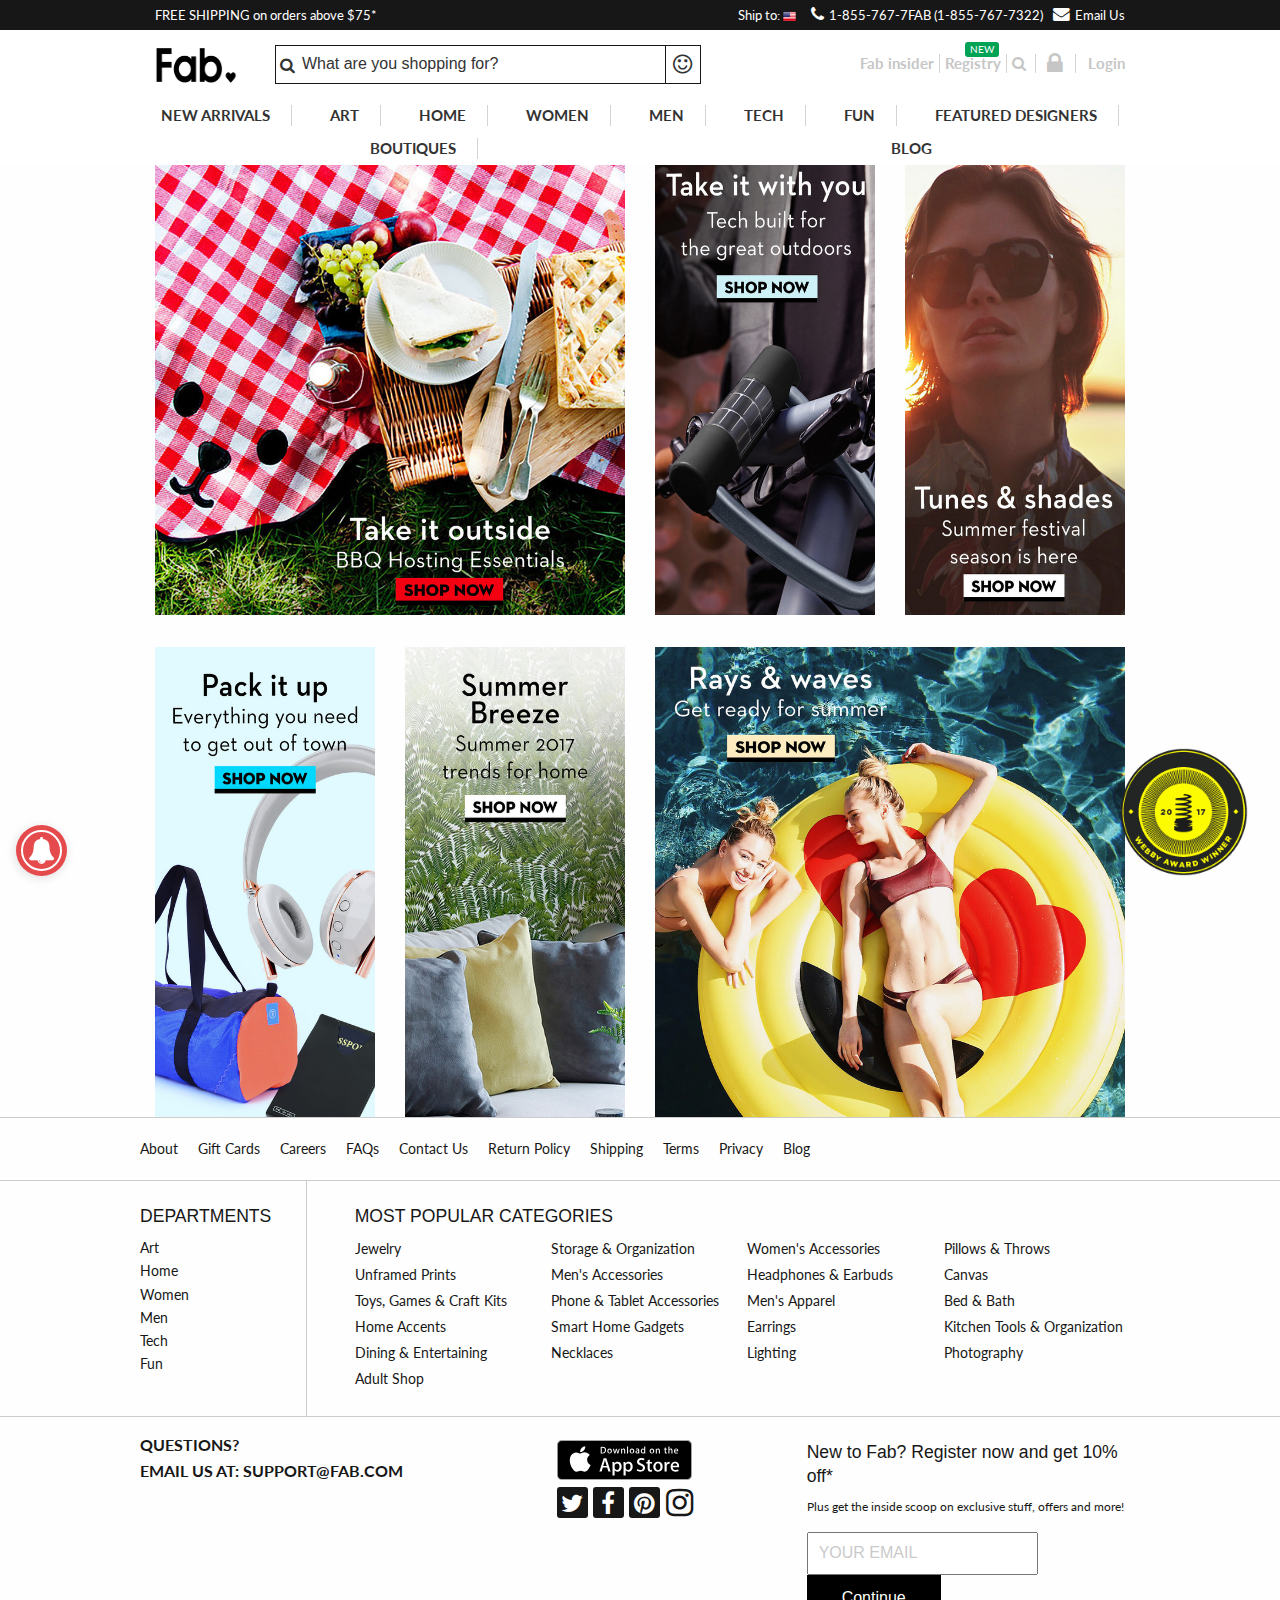
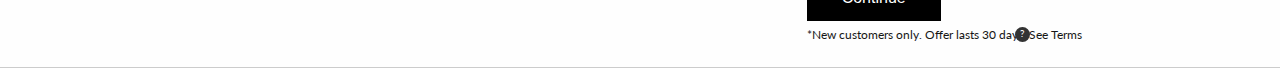
==== commit cc044765: "Footer mobile" ====
--- a/index.html
+++ b/index.html
@@ -7,227 +7,276 @@
     <meta charset="UTF-8">
     <meta name="viewport" content="initial-scale=1.0">
     <link rel="icon" href="assets/img/favicon.gif">
+    <!-- Foundation -->
+    <link rel="stylesheet" href="assets/css/foundation.css">
+    <!-- Font awesome -->
+    <link rel="stylesheet" href="https://cdnjs.cloudflare.com/ajax/libs/font-awesome/4.7.0/css/font-awesome.min.css">
+    <!-- CSS-->
     <link rel="stylesheet" href="assets/css/app.css">
-    <link rel="stylesheet" href="assets/css/foundation.min.css">
-    <link rel="stylesheet" href="https://fonts.googleapis.com/icon?family=Material+Icons">
+    <link rel="stylesheet" href="assets/css/mobile.css">
+    <!-- Google fonts -->
+    <link href="https://fonts.googleapis.com/css?family=Lato:100,100i,300,300i,400,400i,700,700i,900,900i" rel="stylesheet">
 </head>
 
 <body>
-  <div class="section">
-    <div class="navbar-bg is-stuck">
-        <ul class="menu">
-          <li class="">
-            <a href="#">Fab</a>
-          </li>
-          <i class="material-icons">&#xE315;</i>
-          <li>
-            <span>
-              section
-            </span>
-          </li>
-          <i class="material-icons">&#xE315;</i>
-          <li>
-            <span>
-              section
-            </span>
-          </li>
-          <i class="material-icons">&#xE315;</i>
-          <li>
-            <span>
-              section
-            </span>
-          </li>
-        </ul>
-    </div>
-  </div>
-  <div id="" class="row">
-    <section id="opciones" class="medium-2 columns">
-      <div class="">
-
-      </div>
+    <header>
+        <div class="wrapper">
+            <div class="darkest-gray">
+                <div class="offer row">
+                    <div class="columns">
+                        <a class="hide-for-small default" href="#">FREE SHIPPING on orders above $75*</a>
+                        <a class="hide-for-medium default" href="#">FREE SHIPPING above $75*</a>
+                    </div>
+                    <div class="columns">
+                        <a href="#"><span class="default">Ship to: </span><img src="assets/img/us.png" alt="US flag"></a>
+                        <a class="show-for-large" href="#"><i class="fa fa-phone"></i>1-855-767-7FAB (1-855-767-7322)</a>
+                        <a href="#"><i class="fa fa-envelope"></i><span class="hide-for-small default">Email Us</span></a>
+                    </div>
+                </div>
+            </div>
+            <div class="main row">
+                <div class="top-nav row">
+                    <div class="logo hide-for-small columns medium-1">
+                        <a href="#"><img src="assets/img/fab_logo_3_0.png" alt="Fab"></a>
+                    </div>
+                    <div class="hide-for-medium columns small-12">
+                        <div class="small-menu columns small-1">
+                            <i class="fa fa-bars"></i>
+                        </div>
+                        <div class="columns small-9">
+                            <a href="#"><img src="assets/img/fab_logo_3_0.png" alt="Fab-small"></a>
+                        </div>
+                        <div class="columns small-2">
+                            <div class="columns small-6">
+                                <a href="#"><i class="fa fa-search"></i></a>
+                            </div>
+                            <div class="columns small-6">
+                                <a href="#"><i class="fa fa-lock"></i></a>
+                            </div>
+                        </div>
+                    </div>
+                    <div class="search columns medium-6 show-for-medium">
+                        <div class="search-box">
+                            <i class="fa fa-search"></i>
+                            <input placeholder="What are you shopping for?">
+                            <i class="fa fa-smile-o"></i>
+                        </div>
+                    </div>
+                    <a href="#" class="show-for-medium label">NEW</a>
+                    <div class="hide-for-small columns small-1 medium-5">
+                        <nav>
+                            <ul class="row menu">
+                                <li class="columns">
+                                    <a class="menu-text default" href="#">Fab insider</a>
+                                </li>
+                                <li class="columns">
+                                    <a class="menu-text" href="#">Registry</a>
+                                </li>
+                                <li class="columns small-6">
+                                    <a class="menu-text" href="#"><i class="fa fa-search"></i></a>
+                                </li>
+                                <li class="columns small-6">
+                                    <a class="menu-text" href="#"><i class="fa fa-lock"></i></a>
+                                </li>
+                                <li class="columns">
+                                    <a class="menu-text" href="#">Login</a>
+                                </li>
+                            </ul>
+                        </nav>
+                    </div>
+                </div>
+                <div class="bot-nav show-for-large medium-12">
+                    <nav>
+                        <ul class="row menu">
+                            <li class="columns"><a class="menu-text" href="#">NEW ARRIVALS</a></li>
+                            <li class="columns"><a class="menu-text" href="#">ART</a></li>
+                            <li class="columns"><a class="menu-text" href="#">HOME</a></li>
+                            <li class="columns"><a class="menu-text" href="#">WOMEN</a></li>
+                            <li class="columns"><a class="menu-text" href="#">MEN</a></li>
+                            <li class="columns"><a class="menu-text" href="#">TECH</a></li>
+                            <li class="columns"><a class="menu-text" href="#">FUN</a></li>
+                            <li class="columns"><a class="menu-text" href="#">FEATURED DESIGNERS</a></li>
+                            <li class="columns"><a class="menu-text" href="#">BOUTIQUES</a></li>
+                            <li class="columns"><a class="menu-text" href="#">BLOG</a></li>
+                        </ul>
+                    </nav>
+                </div>
+            </div>
+        </div>
+        <a href="#" class="sticker">
+            <i class="fa fa-bell"></i>
+        </a>
+        <a href="#" class="sticker">
+            <img src="assets/img/Yellow_Winner.png">
+        </a>
+    </header>
+    <section class="main-content">
+        <div class="row wrapper">
+            <div class="row shop-now small-12 medium-12 large-12">
+                <div class="columns small-12 medium-6 large-6">
+                    <a href="#"><img src="assets/img/6452-800x800-1494021632.png"></a>
+                </div>
+                <div class="columns small-6 medium-3 large-3">
+                    <a href="#"><img src="assets/img/6428-400x800-1493011185.png"></a>
+                </div>
+                <div class="columns small-6 medium-3 large-3">
+                    <a href="#"><img src="assets/img/6454-400x800-1494021907.png"></a>
+                </div>
+            </div>
+            <div class="row shop-now small-12 medium-12 large-12">
+                <div class="columns small-6 medium-3 large-3">
+                    <a href="#"><img src="assets/img/6431-400x800-1493010475.png"></a>
+                </div>
+                <div class="columns small-6 medium-3 large-3">
+                    <a href="#"><img src="assets/img/6459-400x800-1494373688.png"></a>
+                </div>
+                <div class="columns small-12 medium-6 large-6">
+                    <a href="#"><img src="assets/img/6455-800x800-1494022060.png"></a>
+                </div>
+            </div>
+        </div>
     </section>
-    <section id="gallery-productos" class=" medium-10 columns">
-      <div>
-        <br><br>
-        <h6>Home</h6>
-        <div class="row">
-          <div class="medium-3 small-6 column">
-            <img src="assets/img/2501-300x300-1372284660-primary.png" alt="img">
-            <strong>Nombre de Producto</strong>
-              <a href="#">Diseñadora</a>
-              <p>$Precio</p>
-          </div>
-          <div class="medium-3 small-6 column">
-            <img src="assets/img/2536-236x236-1481026299-primary.png" alt="img">
-            <strong>Nombre de Producto</strong>
-              <a href="#">Diseñadora</a>
-              <p>$Precio</p>
-          </div>
-          <div class="medium-3 small-6 column">
-            <img src="assets/img/2540-236x236-1481026607-primary.png" alt="img">
-            <strong>Nombre de Producto</strong>
-              <a href="#">Diseñadora</a>
-              <p>$Precio</p>
-          </div>
-          <div class="medium-3 small-6 column">
-            <img src="assets/img/2540-300x300-1481026607-primary.png" alt="img">
-            <strong>Nombre de Producto</strong>
-              <a href="#">Diseñadora</a>
-              <p>$Precio</p>
-          </div>
-          <div class="medium-3 small-6 column">
-            <img src="assets/img/31668-236x236-1481026614-primary.png" alt="img">
-            <strong>Nombre de Producto</strong>
-              <a href="#">Diseñadora</a>
-              <p>$Precio</p>
-          </div>
-          <div class="medium-3 small-6 column">
-            <img src="assets/img/31684-236x236-1481026593-primary.png" alt="img">
-            <strong>Nombre de Producto</strong>
-              <a href="#">Diseñadora</a>
-              <p>$Precio</p>
-          </div>
-          <div class="medium-3 small-6 column">
-            <img src="assets/img/385955-300x300-1456401694-primary.png" alt="img">
-            <strong>Nombre de Producto</strong>
-              <a href="#">Diseñadora</a>
-              <p>$Precio</p>
-          </div>
-          <div class="medium-3 small-6 column">
-            <img src="assets/img/409154-236x236-1481026704-primary.png" alt="img">
-            <strong>Nombre de Producto</strong>
-              <a href="#">Diseñadora</a>
-              <p>$Precio</p>
-          </div>
-          <div class="medium-3 small-6 column">
-            <img src="assets/img/409162-236x236-1481026602-primary.png" alt="img">
-            <strong>Nombre de Producto</strong>
-              <a href="#">Diseñadora</a>
-              <p>$Precio</p>
-          </div>
-          <div class="medium-3 small-6 column">
-            <img src="assets/img/409163-236x236-1481026622-primary.png" alt="img">
-            <strong>Nombre de Producto</strong>
-              <a href="#">Diseñadora</a>
-              <p>$Precio</p>
-          </div>
-          <div class="medium-3 small-6 column">
-            <img src="assets/img/409175-236x236-1481026597-primary.png" alt="img">
-            <strong>Nombre de Producto</strong>
-              <a href="#">Diseñadora</a>
-              <p>$Precio</p>
-          </div>
-          <div class="medium-3 small-6 column">
-            <img src="assets/img/409176-236x236-1481026589-primary.png" alt="img">
-            <strong>Nombre de Producto</strong>
-              <a href="#">Diseñadora</a>
-              <p>$Precio</p>
-          </div>
-          <div class="medium-3 small-6 column">
-            <img src="assets/img/510984-236x236-1444052233-primary.png" alt="img">
-            <strong>Nombre de Producto</strong>
-              <a href="#">Diseñadora</a>
-              <p>$Precio</p>
-          </div>
-          <div class="medium-3 small-6 column">
-            <img src="assets/img/510607-236x236-1443612030-primary.png" alt="img">
-            <strong>Nombre de Producto</strong>
-              <a href="#">Diseñadora</a>
-              <p>$Precio</p>
-          </div>
-          <div class="medium-3 small-6 column">
-            <img src="assets/img/494097-300x300-1423742888-primary.png" alt="img">
-            <strong>Nombre de Producto</strong>
-              <a href="#">Diseñadora</a>
-              <p>$Precio</p>
-          </div>
-          <div class="medium-3 small-6 column">
-            <img src="assets/img/514496-236x236-1456229953-primary.png" alt="img">
-            <strong>Nombre de Producto</strong>
-              <a href="#">Diseñadora</a>
-              <p>$Precio</p>
-          </div>
-          <div class="medium-3 small-6 column">
-            <img src="assets/img/520570-740x740-1461526216-primary.png" alt="img">
-            <strong>Nombre de Producto</strong>
-              <a href="#">Diseñadora</a>
-              <p>$Precio</p>
-          </div>
-          <div class="medium-3 small-6 column">
-            <img src="assets/img/512050-236x236-1448451880-primary.png" alt="img">
-            <strong>Nombre de Producto</strong>
-              <a href="#">Diseñadora</a>
-              <p>$Precio</p>
-          </div>
-          <div class="medium-3 small-6 column">
-            <img src="assets/img/521011-236x236-1462979550-primary.png" alt="img">
-            <strong>Nombre de Producto</strong>
-              <a href="#">Diseñadora</a>
-              <p>$Precio</p>
-          </div>
-          <div class="medium-3 small-6 column">
-            <img src="assets/img/520571-236x236-1461525528-primary.png" alt="img">
-            <strong>Nombre de Producto</strong>
-              <a href="#">Diseñadora</a>
-              <p>$Precio</p>
-          </div>
-          <div class="medium-3 small-6 column">
-            <img src="assets/img/520938-300x300-1467113548-primary.png" alt="img">
-            <strong>Nombre de Producto</strong>
-              <a href="#">Diseñadora</a>
-              <p>$Precio</p>
-          </div>
-          <div class="medium-3 small-6 column">
-            <img src="assets/img/520920-300x300-1466510349-primary.png" alt="img">
-            <strong>Nombre de Producto</strong>
-              <a href="#">Diseñadora</a>
-              <p>$Precio</p>
-          </div>
-          <div class="medium-3 small-6 column">
-            <img src="assets/img/520921-300x300-1466510358-primary.png" alt="img">
-            <strong>Nombre de Producto</strong>
-              <a href="#">Diseñadora</a>
-              <p>$Precio</p>
-          </div>
-          <div class="medium-3 small-6 column">
-            <img src="assets/img/520922-300x300-1466510365-primary.png" alt="img">
-            <strong>Nombre de Producto</strong>
-              <a href="#">Diseñadora</a>
-              <p>$Precio</p>
-          </div>
-          <div class="medium-3 small-6 column">
-            <img src="assets/img/520924-300x300-1467113576-primary.png" alt="img">
-            <strong>Nombre de Producto</strong>
-              <a href="#">Diseñadora</a>
-              <p>$Precio</p>
-          </div>
-          <div class="medium-3 small-6 column">
-            <img src="assets/img/529744-236x236-1491989680-primary.png" alt="img">
-            <strong>Nombre de Producto</strong>
-              <a href="#">Diseñadora</a>
-              <p>$Precio</p>
-          </div>
-          <div class="medium-3 small-6 column">
-            <img src="assets/img/529721-236x236-1492086556-primary.png" alt="img">
-            <strong>Nombre de Producto</strong>
-              <a href="#">Diseñadora</a>
-              <p>$Precio</p>
-          </div>
-          <div class="medium-3 small-6 column">
-            <img src="assets/img/524998-300x300-1468494781-primary.png" alt="img">
-            <strong>Nombre de Producto</strong>
-              <a href="#">Diseñadora</a>
-              <p>$Precio</p>
-          </div>
-        </div>
-      </div>
-    </section>
-
-  </div>
-
-  <script type="text/javascript" src="assets/js/vendor/foundation.min.js"></script>
-  <script type="text/javascript" src="assets/js/vendor/jquery.js"></script>
-  <script type="text/javascript" src="assets/js/vendor/what-input.js"></script>
-  <script type="text/javascript" src="assets/js/app.js"></script>
+    <footer class="footer">
+        <div class="footer-top">
+            <div class="hide-for-small row">
+                <ul class="menu">
+                    <li><a href="#">About</a></li>
+                    <li><a href="#">Gift Cards</a></li>
+                    <li><a href="#">Careers</a></li>
+                    <li><a href="#">FAQs</a></li>
+                    <li><a href="#">Contact Us</a></li>
+                    <li><a href="#">Return Policy</a></li>
+                    <li><a href="#">Shipping</a></li>
+                    <li><a href="#">Terms</a></li>
+                    <li><a href="#">Privacy</a></li>
+                    <li><a href="#">Blog</a></li>
+                </ul>
+            </div>
+            <div class="hide-for-medium row">
+                <div class="small-12">
+                    <ul class="show-sm-1 menu">
+                        <li><a href="#">About</a></li>
+                        <li><a href="#">Gift Cards</a></li>
+                        <li><a href="#">Careers</a></li>
+                        <li><a href="#">FAQs</a></li>
+                        <li><a href="#">Contact Us</a></li>
+                    </ul>
+                </div>
+                <div class="small-12">
+                    <ul class="show-sm-2 menu">
+                        <li><a href="#">Return Policy</a></li>
+                        <li><a href="#">Shipping</a></li>
+                        <li><a href="#">Terms</a></li>
+                        <li><a href="#">Privacy</a></li>
+                        <li><a href="#">Blog</a></li>
+                    </ul>
+                </div>
+            </div>
+        </div>
+        <div class="footer-mid">
+            <div class="row">
+                <div class="footer-mid-1 small-12 large-2">
+                    <h3>DEPARTMENTS</h3>
+                    <ul class="hide-for-small no-bullet">
+                        <li><a href="#">Art</a></li>
+                        <li><a href="#">Home</a></li>
+                        <li><a href="#">Women</a></li>
+                        <li><a href="#">Men</a></li>
+                        <li><a href="#">Tech</a></li>
+                        <li><a href="#">Fun</a></li>
+                    </ul>
+                    <div class="hide-for-medium row">
+                        <div class="small-6">
+                            <ul class="no-bullet">
+                                <li><a href="#">Art</a></li>
+                                <li><a href="#">Home</a></li>
+                                <li><a href="#">Women</a></li>
+                            </ul>
+                        </div>
+                        <div class="small-6">
+                            <ul class="no-bullet">
+                                <li><a href="#">Men</a></li>
+                                <li><a href="#">Tech</a></li>
+                                <li><a href="#">Fun</a></li>
+                            </ul>
+                        </div>
+                    </div>
+                </div>
+                <div class="footer-mid-2 large-10">
+                    <h3>MOST POPULAR CATEGORIES</h3>
+                    <div class="row">
+                        <div class="small-6 large-3">
+                            <ul class="no-bullet">
+                                <li><a href="#">Jewelry</a></li>
+                                <li><a href="#">Unframed Prints</a></li>
+                                <li><a href="#">Toys, Games &amp; Craft Kits</a></li>
+                                <li><a href="#">Home Accents</a></li>
+                                <li><a href="#">Dining &amp; Entertaining</a></li>
+                                <li><a href="#">Adult Shop</a></li>
+                            </ul>
+                        </div>
+                        <div class="small-6 large-3">
+                            <ul class="no-bullet">
+                                <li><a href="#">Storage &amp; Organization</a></li>
+                                <li><a href="#">Men's Accessories</a></li>
+                                <li><a href="#">Phone &amp; Tablet Accessories</a></li>
+                                <li><a href="#">Smart Home Gadgets</a></li>
+                                <li><a href="#">Necklaces</a></li>
+                            </ul>
+                        </div>
+                        <div class="small-6 large-3">
+                            <ul class="no-bullet">
+                                <li><a href="#">Women's Accessories</a></li>
+                                <li><a href="#">Headphones &amp; Earbuds</a></li>
+                                <li><a href="#">Men's Apparel</a></li>
+                                <li><a href="#">Earrings</a></li>
+                                <li><a href="#">Lighting</a></li>
+                            </ul>
+                        </div>
+                        <div class="small-6 large-3">
+                            <ul class="no-bullet">
+                                <li><a href="#">Pillows &amp; Throws</a></li>
+                                <li><a href="#">Canvas</a></li>
+                                <li><a href="#">Bed &amp; Bath</a></li>
+                                <li><a href="#">Kitchen Tools &amp; Organization</a></li>
+                                <li><a href="#">Photography</a></li>
+                            </ul>
+                        </div>
+                    </div>
+                </div>
+            </div>
+        </div>
+        <div class="footer-bot">
+            <div class="row">
+                <div class="footer-bot-1 large-5">
+                    <p>QUESTIONS?</p>
+                    <p>EMAIL US AT: SUPPORT@FAB.COM</p>
+                </div>
+                <div class="text-left footer-bot-2 large-3">
+                    <img src="assets/img/App-Store.svg">
+                    <div class="row">
+                        <i class="fa fa-twitter"></i>
+                        <i class="fa fa-facebook"></i>
+                        <i class="fa fa-pinterest"></i>
+                        <i class="fa fa-instagram"></i>
+                    </div>
+                </div>
+                <div class="footer-bot-3 large-4">
+                    <h3>New to Fab? Register now and get 10% off*</h3>
+                    <p>Plus get the inside scoop on exclusive stuff, offers and more!</p>
+                    <div>
+                        <input placeholder="YOUR EMAIL">
+                        <button id="continue">Continue</button>
+                    </div>
+                    <p class="inline-p">*New customers only. Offer lasts 30 days. See Terms</p>
+                    <div class="more-info">?</div>
+                </div>
+            </div>
+        </div>
+    </footer>
+    <script src="assets/js/vendor/jquery.js"></script>
+    <script src="assets/js/vendor/what-input.js"></script>
+    <script src="assets/js/vendor/foundation.min.js"></script>
 </body>
-</html>
+
+</html>--- a/assets/css/app.css
+++ b/assets/css/app.css
@@ -1,7 +1,445 @@
-.navbar-bg{
-  background-color: rgb(207, 207, 207);
-  position: fixed;
-  width: 100%;
-  padding: 0;
-  margin: 0;
-}
+* {
+    font-family: 'Lato', sans-serif;
+}
+
+
+/*
+    ============
+    HEADER
+    ============
+*/
+
+header {
+    background-color: #fff;
+    position: fixed;
+    width: 100%;
+    height: auto;
+    z-index: 5;
+}
+
+.darkest-gray {
+    background-color: #171717;
+}
+
+header .offer a {
+    font-size: 0.8em;
+    color: #fff;
+    padding: 5.5px 0;
+}
+
+header .offer .default:hover {
+    text-decoration: underline;
+}
+
+header .offer .columns {
+    display: flex;
+}
+
+header .offer .columns:first-child {
+    justify-content: flex-start;
+}
+
+header .offer .columns:last-child {
+    justify-content: flex-end;
+}
+
+.columns .fa-phone,
+.columns .fa-envelope {
+    font-size: 1.3em;
+    margin: 0 5px 0 15px;
+}
+
+.columns .fa-envelope {
+    margin-left: 10px;
+}
+
+.offer img[alt="US flag"] {
+    height: 13px;
+}
+
+.main .row {
+    margin: 0;
+}
+
+.sticker {
+    position: fixed;
+}
+
+.sticker:nth-child(2) {
+    background-color: #e54b4d;
+    color: #fff;
+    text-align: center;
+    border-radius: 50%;
+    box-shadow: -1px 2px 10px 1px rgba(0, 0, 0, 0.1);
+    bottom: 1.5em;
+    left: 1em;
+    width: 3.2em;
+    height: 3.2em;
+}
+
+.sticker:nth-child(2) i {
+    font-size: 1.7em;
+    margin-top: 0.2em;
+    border-radius: 50%;
+    border: 2px solid #fff;
+    height: 1.5em;
+    width: 1.5em;
+    padding: 0.18em;
+}
+
+.sticker:nth-child(3) {
+    right: 2em;
+    bottom: 1.5em;
+}
+
+.sticker:nth-child(3) img {
+    height: 128px;
+}
+
+
+/*
+    ========
+    MAIN TOP
+    ========
+*/
+
+.main .label {
+    background-color: #00a256;
+    font-size: 0.65em;
+    position: absolute;
+    top: 4em;
+    right: 27em;
+    width: 34px;
+    height: 15px;
+    padding: 2px 5px;
+    cursor: pointer;
+}
+
+.main .label:hover {
+    color: #fff;
+}
+
+.main .top-nav {
+    width: 100%;
+    padding: 0.95rem 0 0.95rem 0.95rem;
+}
+
+.main .logo {
+    padding: 0;
+}
+
+.main img[alt="Fab"] {
+    width: 150%;
+    height: 100%;
+}
+
+.top-nav .search {
+    display: flex;
+    justify-content: flex-start;
+    align-items: center;
+}
+
+.search-box {
+    border: 1px solid #171717;
+    color: #333;
+    display: flex;
+    justify-content: space-around;
+    align-items: center;
+    min-width: 92.1%;
+    margin-left: 5%;
+}
+
+.search-box .show-for-medium .fa-search {
+    font-size: 1.1em;
+    margin-left: 0.5%;
+}
+
+.search-box input {
+    border: none;
+    color: #333;
+    border-right: 1px solid #171717;
+    width: 86%;
+    padding: 9px 0;
+    outline: none;
+}
+
+.search-box input::-webkit-input-placeholder {
+    color: #333;
+}
+
+.search-box .fa-smile-o {
+    font-size: 1.4em;
+    margin-right: 1%;
+    cursor: pointer;
+}
+
+.search-box .fa-smile-o:hover {
+    color: orange;
+}
+
+.top-nav ul {
+    justify-content: flex-end;
+}
+
+.top-nav li {
+    font-size: 0.95em;
+    color: #c6c6c6;
+    border-right: 1px solid #d4d4d4;
+    margin: 1.6% 0;
+    padding: 0.5% 1.3%;
+}
+
+.top-nav li:nth-child(4) {
+    border: 0;
+    padding: 0 3.1%;
+}
+
+.top-nav .fa-lock {
+    font-size: 1.6em;
+    margin: 0;
+}
+
+.top-nav li:last-child {
+    border-right: 0;
+    border-left: 1px solid #d4d4d4;
+    padding-right: 0;
+    padding-left: 3.1%;
+}
+
+.top-nav li a:hover {
+    color: #333;
+}
+
+.top-nav li .default:hover {
+    color: #c6c6c6;
+}
+
+
+/*
+    ===========
+    MAIN BOTTOM
+    ===========
+*/
+
+.bot-nav ul {
+    justify-content: space-around;
+}
+
+.bot-nav {
+    padding: 0 0.8rem;
+}
+
+.bot-nav li {
+    font-size: 0.95em;
+    border-right: 1px solid #d4d4d4;
+    margin: 0.60% 0;
+    padding: 0.32% 2.2%;
+}
+
+.main li:first-child {
+    padding-left: 0;
+}
+
+.bot-nav li:last-child {
+    padding-right: 0;
+    border-right: 0;
+}
+
+.main li a {
+    padding: 0;
+    margin: 0;
+}
+
+.bot-nav li a {
+    color: #333;
+}
+
+.bot-nav li a:hover {
+    color: #9b9b9b;
+}
+
+
+/*
+    =============
+    MAIN CONTENT
+    =============
+*/
+
+.main-content {
+    position: relative;
+    top: 145px;
+}
+
+.main-content .wrapper {
+    width: 90%;
+    display: flex;
+    justify-content: center;
+}
+
+.shop-now:first-child {
+    margin-bottom: 2em;
+}
+
+.shop-now .large-6 img,
+.shop-now .large-3 img {
+    width: 100%;
+    height: 100%;
+}
+
+
+/*
+    =============
+    FOOTER
+    =============
+*/
+
+.footer {
+    color: #171717;
+    border-top: 1px solid #ccc;
+    position: relative;
+    top: 145px;
+    padding: 0;
+}
+
+.footer .menu a {
+    padding: 0;
+}
+
+.footer a {
+    color: #171717;
+}
+
+.footer a:hover {
+    color: #ccc;
+}
+
+.footer li {
+    font-size: 0.9em;
+    margin-right: 2%;
+}
+
+.footer h3 {
+    font-size: 1.1em;
+}
+
+.footer-top {
+    border-bottom: 1px solid #ccc;
+    margin: 0;
+    padding: 1.5em 0;
+}
+
+.footer-mid .footer-mid-1 {
+    border-right: 1px solid #ccc;
+    margin: 0;
+    padding: 1.4em 0 0.5em;
+}
+
+.footer-mid .footer-mid-2 {
+    padding: 1.4em 0 0.5em 3em;
+}
+
+.footer-mid .large-10 .row {
+    margin: 0;
+    padding: 0;
+}
+
+.footer-bot {
+    border-top: 1px solid #ccc;
+    border-bottom: 1px solid #ccc;
+    margin-bottom: 2.3em;
+    padding: 1.4em 0;
+}
+
+.footer-mid .footer-mid-2 li {
+    line-height: 26px;
+}
+
+.footer-bot .footer-bot-1 p {
+    font-weight: bold;
+    line-height: 10px;
+}
+
+.footer-bot .large-5 .row,
+.footer-bot .large-4 .row,
+.footer-bot .large-3 .row {
+    margin: 0;
+    padding: 0;
+}
+
+.footer-bot i {
+    font-size: 1.5em;
+    padding: 0.15em;
+    color: #fff;
+    background-color: #171717;
+    text-align: center;
+    border-radius: 3px;
+    width: 1.3em;
+    height: 1.3em;
+    margin-top: 0.3em;
+    margin-right: 0.2em;
+    cursor: pointer;
+}
+
+.footer-bot .fa-twitter:hover {
+    background-color: #337ab7;
+}
+
+.footer-bot .fa-facebook:hover {
+    background-color: #4d69a2;
+}
+
+.footer-bot .fa-pinterest:hover {
+    background-color: #c92228;
+}
+
+.footer-bot i:last-child {
+    background-color: transparent;
+    font-size: 2em;
+    padding: 0;
+    margin-top: 0.22em;
+    margin-right: 0;
+    margin-left: -0.2em;
+    color: #171717;
+}
+
+.footer-bot .fa-instagram:hover {
+    color: #4d69a2;
+}
+
+.footer-bot-3 {
+    position: relative;
+}
+
+.footer-bot-3 p {
+    font-size: 0.75em;
+}
+
+.inline-p {
+    display: inline;
+}
+
+.more-info {
+    background-color: #333;
+    text-align: center;
+    color: #fff;
+    font-size: 0.6em;
+    width: 15px;
+    height: 15px;
+    border-radius: 50%;
+    position: absolute;
+    bottom: 0.3em;
+    right: 11.5em;
+}
+
+.footer-bot-3 input {
+    padding: 10px;
+    outline: none;
+}
+
+#continue {
+    background-color: #000;
+    color: #fff;
+    padding: 15px 35px;
+    border-radius: 0;
+    cursor: pointer;
+}--- a/assets/css/mobile.css
+++ b/assets/css/mobile.css
@@ -0,0 +1,252 @@
+@media screen and (max-width: 470px) {
+    /*
+        ============
+        HEADER
+        ============
+    */
+    header {
+        background-color: #fff;
+        position: fixed;
+        width: 100%;
+        height: auto;
+        z-index: 5;
+    }
+    .darkest-gray {
+        background-color: #171717;
+    }
+    header .offer a {
+        font-size: 0.75em;
+        color: #fff;
+        padding: 5.5px 0;
+    }
+    header .offer .default:hover {
+        text-decoration: underline;
+    }
+    header .offer .columns {
+        display: flex;
+    }
+    header .offer .columns:first-child {
+        justify-content: flex-start;
+    }
+    header .offer .columns:last-child {
+        justify-content: flex-end;
+    }
+    .columns .fa-phone,
+    .columns .fa-envelope {
+        font-size: 1.3em;
+        margin: 0 5px 0 15px;
+    }
+    .columns .fa-envelope {
+        margin-left: 10px;
+    }
+    .offer img[alt="US flag"] {
+        height: 13px;
+    }
+    .main .row {
+        margin: 0;
+    }
+    /*
+        ========
+        MAIN TOP
+        ========
+    */
+    .main .top-nav {
+        text-align: center;
+        position: relative;
+        padding: 0;
+        height: 46px;
+    }
+    .main .top-nav .columns {
+        padding: 0;
+        width: 100%;
+    }
+    .top-nav .small-12 {
+        display: flex;
+        justify-content: space-around;
+        align-items: center;
+    }
+    .top-nav .small-menu {
+        position: absolute;
+        left: 0.5em;
+    }
+    .top-nav .small-2 {
+        display: flex;
+        position: absolute;
+        right: 0.5em;
+    }
+    .top-nav .small-2 i {
+        font-size: 1.2em;
+        margin: 0;
+    }
+    .top-nav .small-2 .fa-lock {
+        font-size: 1.5em;
+    }
+    .top-nav i {
+        color: #9b9b9b;
+        cursor: pointer;
+    }
+    .top-nav i:hover {
+        color: #333;
+    }
+    .top-nav .fa-bars:hover {
+        color: #9b9b9b;
+    }
+    .top-nav .small-12 img {
+        height: 25px;
+    }
+    /*
+        ===========
+        MAIN BOTTOM
+        ===========
+    */
+    .bot-nav ul {
+        justify-content: space-around;
+    }
+    .bot-nav {
+        padding: 0 0.8rem;
+    }
+    .bot-nav li {
+        font-size: 0.95em;
+        border-right: 1px solid #d4d4d4;
+        margin: 0.60% 0;
+        padding: 0.32% 2.2%;
+    }
+    .main li:first-child {
+        padding-left: 0;
+    }
+    .bot-nav li:last-child {
+        padding-right: 0;
+        border-right: 0;
+    }
+    .main li a {
+        padding: 0;
+        margin: 0;
+    }
+    .bot-nav li a {
+        color: #333;
+    }
+    .bot-nav li a:hover {
+        color: #9b9b9b;
+    }
+    /*
+        =============
+        MAIN CONTENT
+        =============
+    */
+    .main-content {
+        position: relative;
+        top: 75px;
+    }
+    .main-content .wrapper {
+        width: 100%;
+        display: flex;
+        justify-content: center;
+    }
+    .shop-now .columns {
+        padding: 0;
+    }
+    .shop-now:first-child {
+        margin-bottom: 0.5em;
+    }
+    .shop-now .small-12 {
+        margin-bottom: 0.5em;
+    }
+    .shop-now .small-12:last-child {
+        margin-top: 0.5em;
+        margin-bottom: 0;
+    }
+    /*
+    =============
+    FOOTER
+    =============
+*/
+    .footer {
+        color: #171717;
+        border-top: 1px solid #ccc;
+        position: relative;
+        top: 145px;
+        padding: 0;
+    }
+    .footer li {
+        font-size: 0.9em;
+    }
+    .footer .menu a {
+        padding: 0;
+    }
+    .footer-top .row {
+        padding: 0 2em;
+    }
+    .footer-top {
+        padding: 1.5em 0.1em;
+    }
+    .footer-top .show-sm-1 {
+        margin-bottom: 2em;
+    }
+    .footer-top li {
+        margin-right: 1.5em;
+    }
+    .footer h3 {
+        font-size: 1.1em;
+    }
+    .footer-mid .row {
+        margin: 0;
+    }
+    .footer-mid .footer-mid-1,
+    .footer-mid .footer-mid-2 {
+        padding: 0.5em 2em;
+    }
+    .footer-mid .large-10 .row {
+        margin: 0;
+        padding: 0;
+    }
+    .footer-bot {
+        border-top: 1px solid #ccc;
+        border-bottom: 0;
+        margin-bottom: 2.3em;
+        padding: 1.4em 2em;
+    }
+    .footer-bot-2 {
+        margin: 1em 0;
+    }
+    .footer-bot-3 {
+        position: relative;
+    }
+    .footer-bot-3 p {
+        font-size: 0.75em;
+    }
+    .inline-p {
+        display: inline;
+    }
+    .more-info {
+        background-color: #333;
+        text-align: center;
+        color: #fff;
+        font-size: 0.6em;
+        width: 15px;
+        height: 15px;
+        border-radius: 50%;
+        position: absolute;
+        bottom: 0.3em;
+        right: 6em;
+    }
+    .footer-bot-3 input {
+        padding: 10px;
+        outline: none;
+    }
+    #continue {
+        background-color: #000;
+        color: #fff;
+        padding: 15px 30px;
+        border-radius: 0;
+        cursor: pointer;
+    }
+    .hide-for-small {
+        display: none;
+    }
+}
+
+@media screen and (min-width: 470px) {
+    .hide-for-medium {
+        display: none;
+    }
+}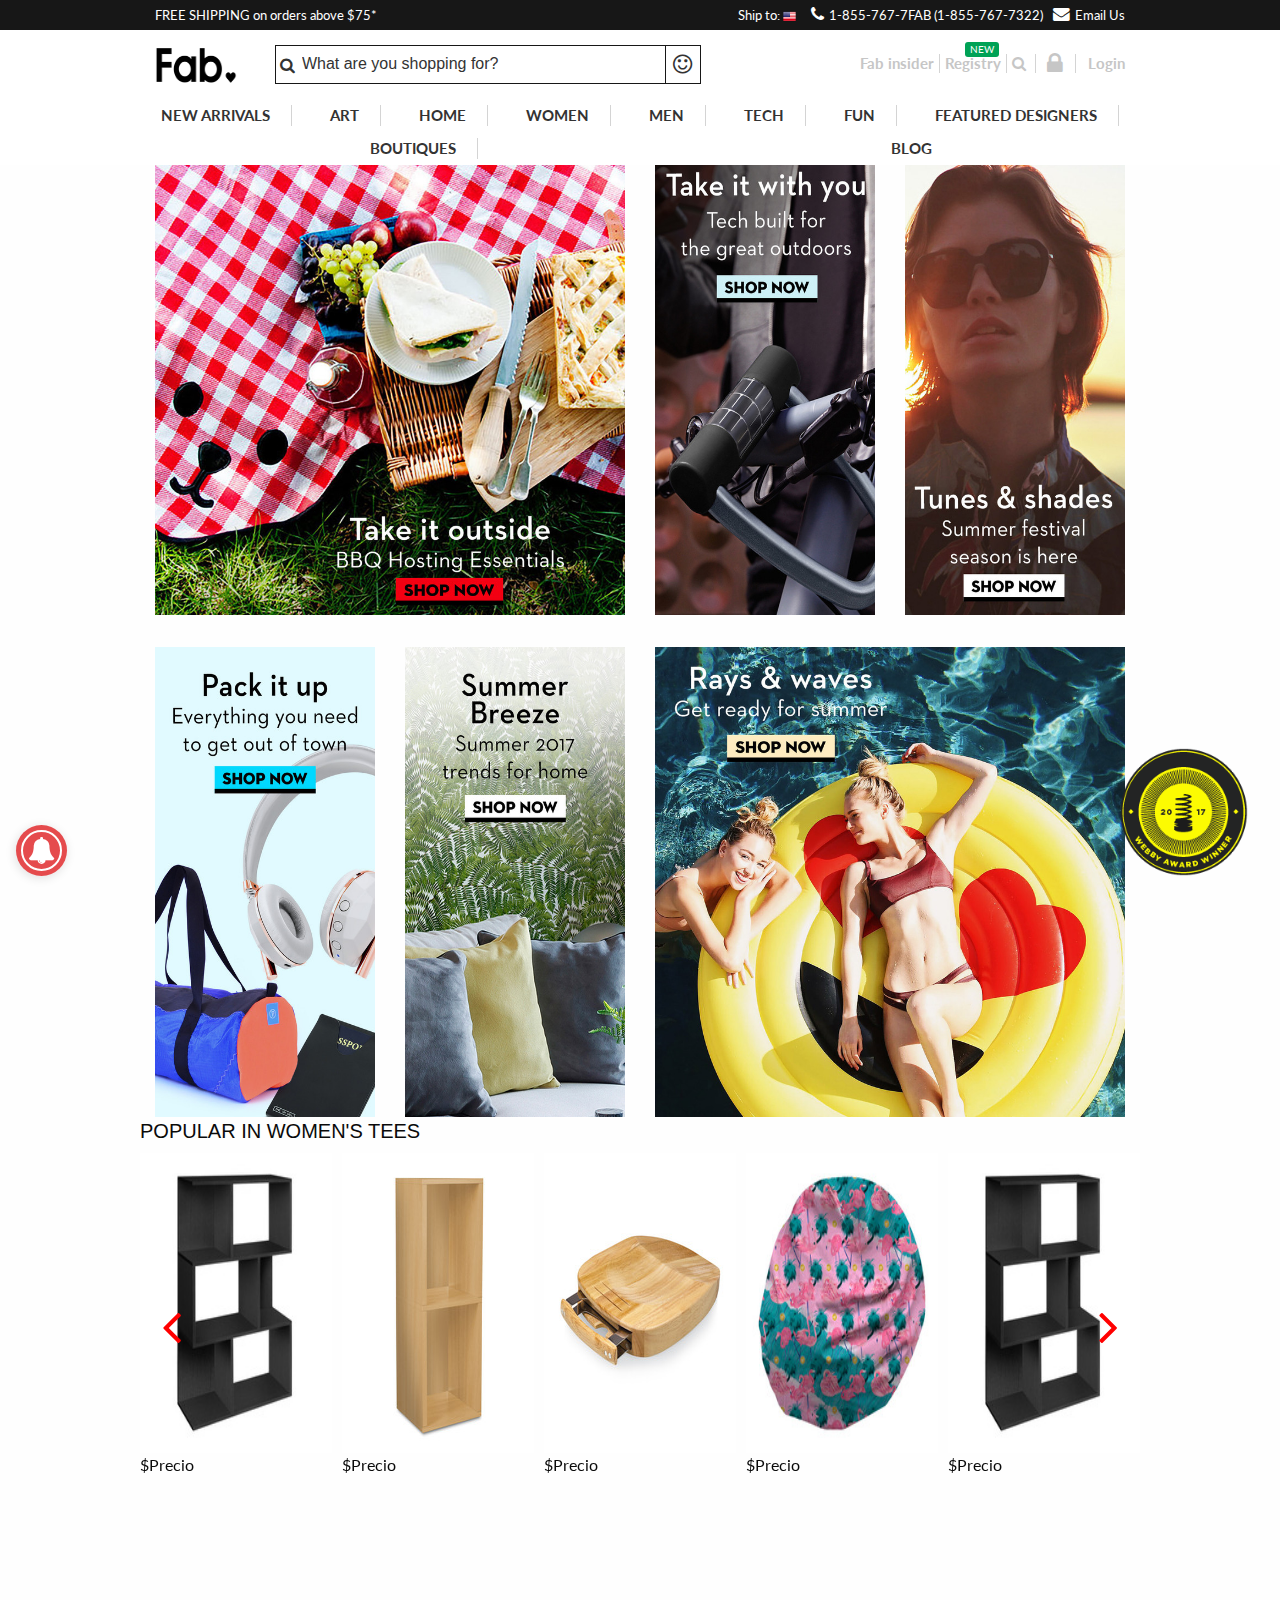
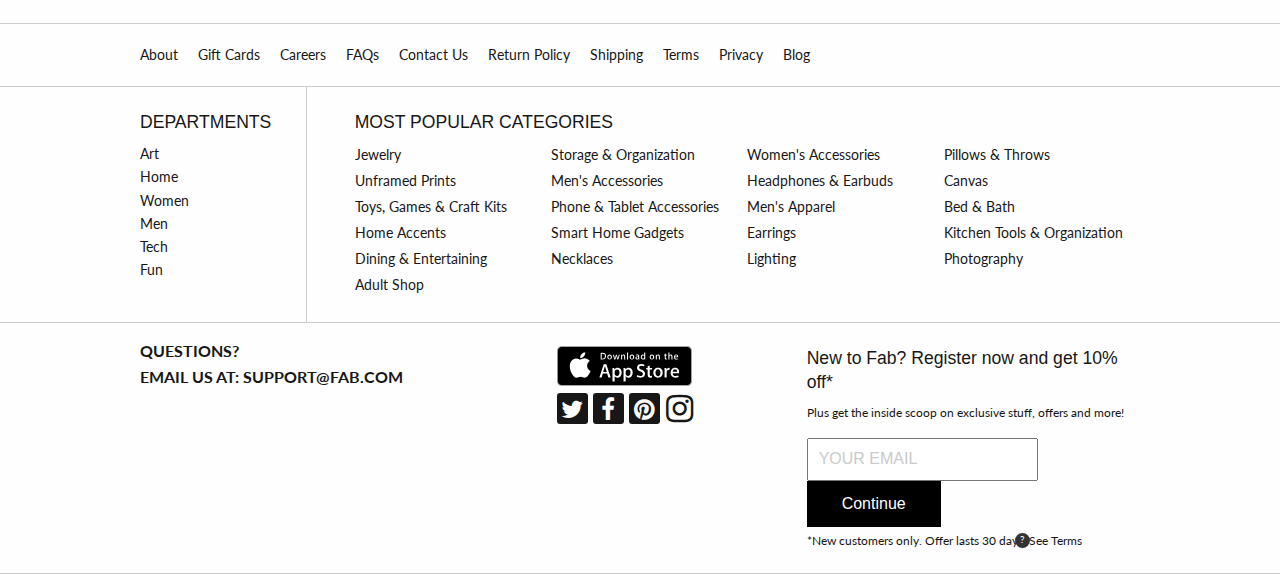
==== commit 2af8eeb8: "carrusel listo" ====
--- a/index.html
+++ b/index.html
@@ -9,6 +9,7 @@
     <link rel="icon" href="assets/img/favicon.gif">
     <!-- Foundation -->
     <link rel="stylesheet" href="assets/css/foundation.css">
+    <link rel="stylesheet" href="assets/OwlCarousel/dist/assets/owl.carousel.css">
     <!-- Font awesome -->
     <link rel="stylesheet" href="https://cdnjs.cloudflare.com/ajax/libs/font-awesome/4.7.0/css/font-awesome.min.css">
     <!-- CSS-->
@@ -16,6 +17,8 @@
     <link rel="stylesheet" href="assets/css/mobile.css">
     <!-- Google fonts -->
     <link href="https://fonts.googleapis.com/css?family=Lato:100,100i,300,300i,400,400i,700,700i,900,900i" rel="stylesheet">
+    <!-- pruebas -->
+    <link rel="stylesheet" href="assets/css/prueba.css">
 </head>
 
 <body>
@@ -135,6 +138,36 @@
                 </div>
             </div>
         </div>
+    </section>
+
+    <section class="main-content">
+      <div class="row">
+        <div class="">
+          <h5>POPULAR IN WOMEN'S TEES</h5>
+        </div>
+        <div class="owl-nome owl-carousel">
+          <div class=""><img src="assets/img/31684-236x236-1481026593-primary.png" alt="" class="item">$Precio</div>
+          <div class=""><img src="assets/img/2501-300x300-1372284660-primary.png" alt="" class="item">$Precio</div>
+          <div class=""><img src="assets/img/494097-300x300-1423742888-primary.png" alt="" class="item">$Precio</div>
+          <div class=""><img src="assets/img/512050-236x236-1448451880-primary.png" alt="" class="item">$Precio</div>
+          <div class=""><img src="assets/img/31684-236x236-1481026593-primary.png" alt="" class="item">$Precio</div>
+          <div class=""><img src="assets/img/31684-236x236-1481026593-primary.png" alt="" class="item">$Precio</div>
+          <div class=""><img src="assets/img/31684-236x236-1481026593-primary.png" alt="" class="item">$Precio</div>
+          <div class=""><img src="assets/img/31684-236x236-1481026593-primary.png" alt="" class="item">$Precio</div>
+          <div class=""><img src="assets/img/510607-236x236-1443612030-primary.png" alt="" class="item">$Precio</div>
+          <div class=""><img src="assets/img/31684-236x236-1481026593-primary.png" alt="" class="item">$Precio</div>
+          <div class=""><img src="assets/img/31684-236x236-1481026593-primary.png" alt="" class="item">$Precio</div>
+          <div class=""><img src="assets/img/31684-236x236-1481026593-primary.png" alt="" class="item">$Precio</div>
+          <div class=""><img src="assets/img/31684-236x236-1481026593-primary.png" alt="" class="item">$Precio</div>
+          <div class=""><img src="assets/img/31684-236x236-1481026593-primary.png" alt="" class="item">$Precio</div>
+          <div class=""><img src="assets/img/31684-236x236-1481026593-primary.png" alt="" class="item">$Precio</div>
+          <div class=""><img src="assets/img/31684-236x236-1481026593-primary.png" alt="" class="item">$Precio</div>
+          <div class=""><img src="assets/img/31684-236x236-1481026593-primary.png" alt="" class="item">$Precio</div>
+          <div class=""><img src="assets/img/31684-236x236-1481026593-primary.png" alt="" class="item">$Precio</div>
+          <div class=""><img src="assets/img/31684-236x236-1481026593-primary.png" alt="" class="item">$Precio</div>
+          <div class=""><img src="assets/img/31684-236x236-1481026593-primary.png" alt="" class="item">$Precio</div>
+        </div>
+      </div>
     </section>
     <footer class="footer">
         <div class="footer-top">
@@ -275,8 +308,10 @@
         </div>
     </footer>
     <script src="assets/js/vendor/jquery.js"></script>
+    <script type="text/javascript" src="assets/OwlCarousel/dist/owl.carousel.js"></script>
     <script src="assets/js/vendor/what-input.js"></script>
     <script src="assets/js/vendor/foundation.min.js"></script>
+    <script type="text/javascript" src="assets/js/app.js"></script>
 </body>
 
-</html>+</html>
--- a/assets/css/prueba.css
+++ b/assets/css/prueba.css
@@ -0,0 +1,63 @@
+.owl-nome .item{
+  background:#f1f1f1;
+  height:300px;
+  text-align:center;
+}
+
+.owl-nome .owl-dots{
+  margin-top:50px;
+}
+
+.owl-nome .owl-nav [class*=owl-] {
+    color: red;
+    font-size: 54px;
+    margin: 5px;
+    padding: 4px 7px;
+    background: none;
+    display: inline-block;
+    cursor: pointer;
+    border-radius: 3px;
+}
+
+.owl-nome .owl-nav [class*=owl-]:hover {
+    color: blue;
+    background: none;
+}
+
+.owl-nome .owl-dots .owl-dot span {
+    width: 50px;
+    height: 5px;
+    margin: 5px 7px;
+    background: blue;
+    transition: opacity .2s ease;
+    border-radius: 30px;
+}
+
+.owl-nome .owl-dots .owl-dot.active span, .owl-dots .owl-dot:hover span {
+    background: red;
+}
+
+.owl-nome .owl-nav {
+    position: absolute;
+    width: 100%;
+    top: 26%;
+    background:blue;
+    height:0px;
+}
+
+.owl-nome .owl-next{
+  position:absolute;
+  background:blue;
+  right:1%;
+}
+
+.owl-nome .owl-prev{
+  position:absolute;
+  background:blue;
+  left:1%;
+}
+
+
+h4::before{
+  content: "precio";
+}
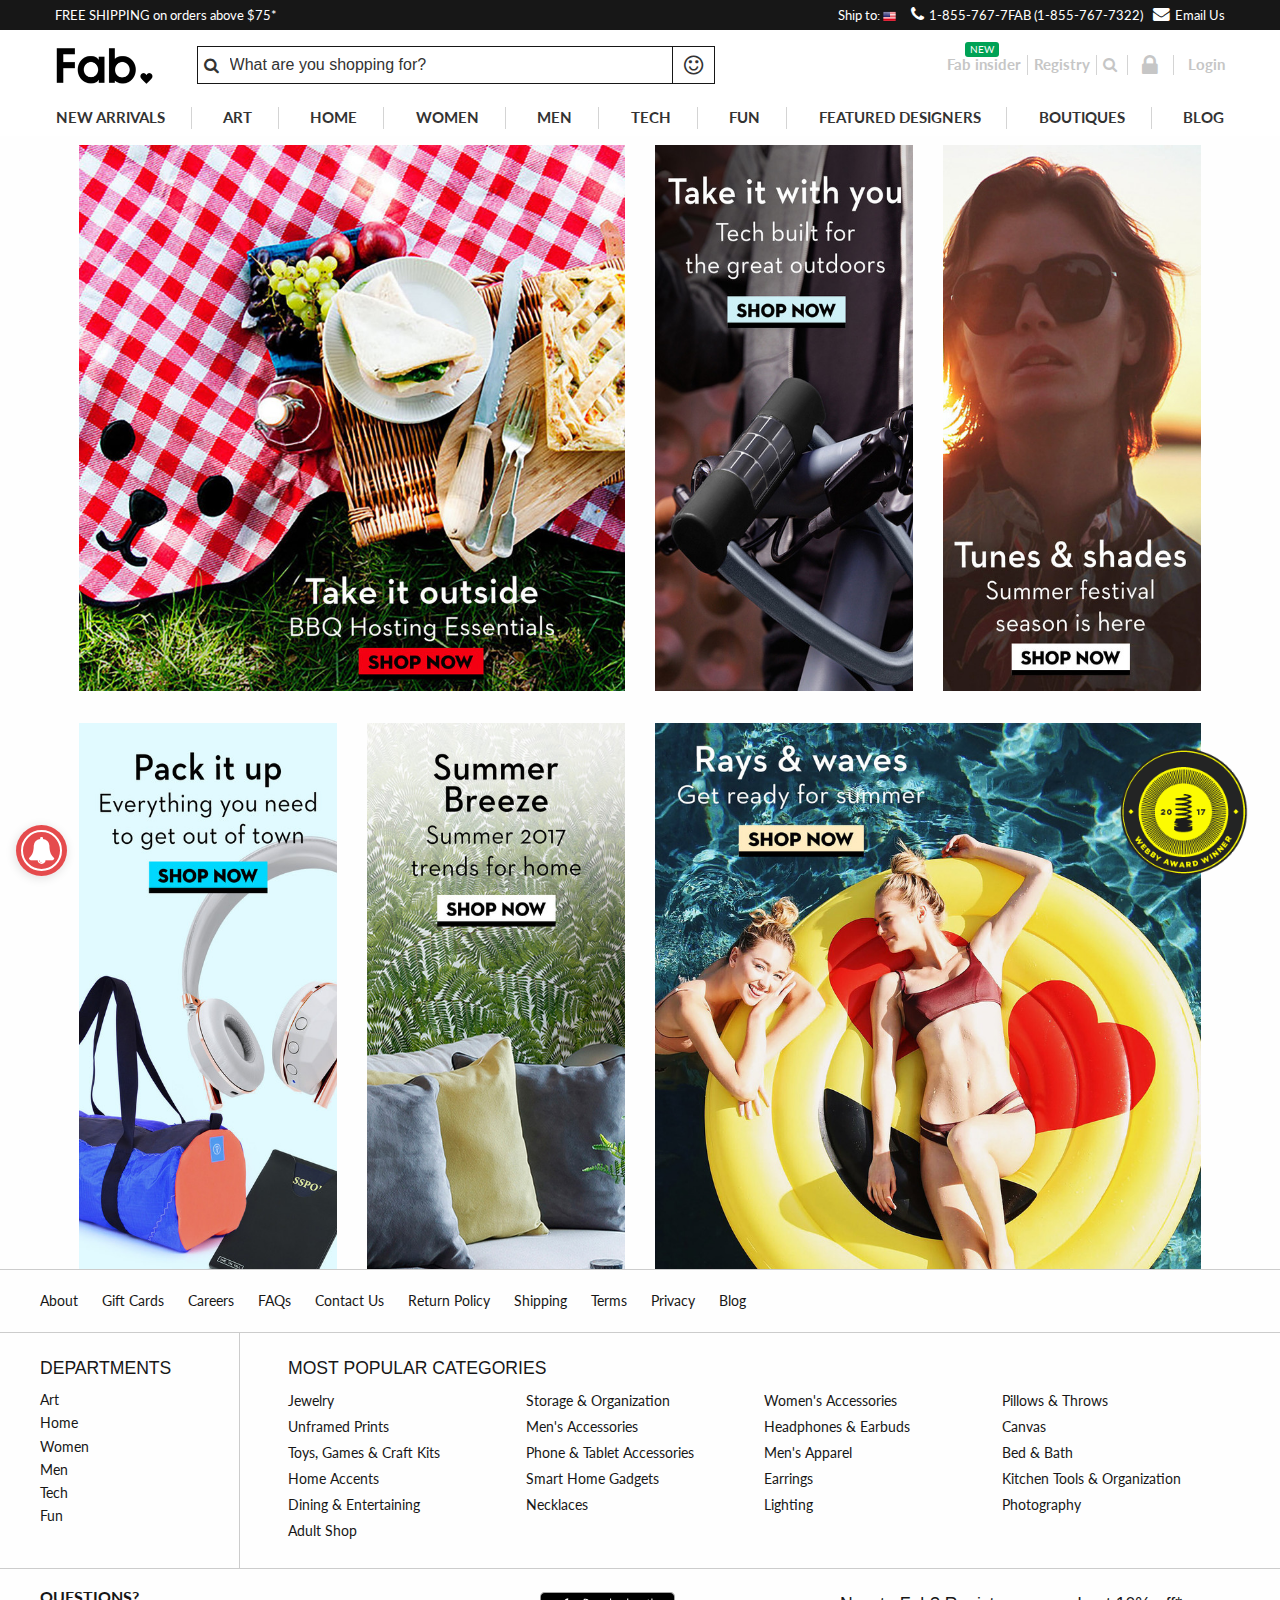
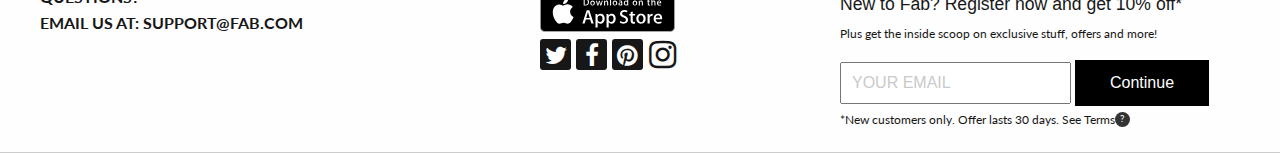
==== commit 2efcab0c: "pull master" ====
--- a/index.html
+++ b/index.html
@@ -1,7 +1,5 @@
 <!doctype html>
-
-<html>
-
+<html lang=en>
 <head>
     <title>Fab | Discover Home, Art, Men's, Women's &amp; Tech Accesories</title>
     <meta charset="UTF-8">
@@ -9,7 +7,6 @@
     <link rel="icon" href="assets/img/favicon.gif">
     <!-- Foundation -->
     <link rel="stylesheet" href="assets/css/foundation.css">
-    <link rel="stylesheet" href="assets/OwlCarousel/dist/assets/owl.carousel.css">
     <!-- Font awesome -->
     <link rel="stylesheet" href="https://cdnjs.cloudflare.com/ajax/libs/font-awesome/4.7.0/css/font-awesome.min.css">
     <!-- CSS-->
@@ -17,8 +14,6 @@
     <link rel="stylesheet" href="assets/css/mobile.css">
     <!-- Google fonts -->
     <link href="https://fonts.googleapis.com/css?family=Lato:100,100i,300,300i,400,400i,700,700i,900,900i" rel="stylesheet">
-    <!-- pruebas -->
-    <link rel="stylesheet" href="assets/css/prueba.css">
 </head>
 
 <body>
@@ -138,36 +133,6 @@
                 </div>
             </div>
         </div>
-    </section>
-
-    <section class="main-content">
-      <div class="row">
-        <div class="">
-          <h5>POPULAR IN WOMEN'S TEES</h5>
-        </div>
-        <div class="owl-nome owl-carousel">
-          <div class=""><img src="assets/img/31684-236x236-1481026593-primary.png" alt="" class="item">$Precio</div>
-          <div class=""><img src="assets/img/2501-300x300-1372284660-primary.png" alt="" class="item">$Precio</div>
-          <div class=""><img src="assets/img/494097-300x300-1423742888-primary.png" alt="" class="item">$Precio</div>
-          <div class=""><img src="assets/img/512050-236x236-1448451880-primary.png" alt="" class="item">$Precio</div>
-          <div class=""><img src="assets/img/31684-236x236-1481026593-primary.png" alt="" class="item">$Precio</div>
-          <div class=""><img src="assets/img/31684-236x236-1481026593-primary.png" alt="" class="item">$Precio</div>
-          <div class=""><img src="assets/img/31684-236x236-1481026593-primary.png" alt="" class="item">$Precio</div>
-          <div class=""><img src="assets/img/31684-236x236-1481026593-primary.png" alt="" class="item">$Precio</div>
-          <div class=""><img src="assets/img/510607-236x236-1443612030-primary.png" alt="" class="item">$Precio</div>
-          <div class=""><img src="assets/img/31684-236x236-1481026593-primary.png" alt="" class="item">$Precio</div>
-          <div class=""><img src="assets/img/31684-236x236-1481026593-primary.png" alt="" class="item">$Precio</div>
-          <div class=""><img src="assets/img/31684-236x236-1481026593-primary.png" alt="" class="item">$Precio</div>
-          <div class=""><img src="assets/img/31684-236x236-1481026593-primary.png" alt="" class="item">$Precio</div>
-          <div class=""><img src="assets/img/31684-236x236-1481026593-primary.png" alt="" class="item">$Precio</div>
-          <div class=""><img src="assets/img/31684-236x236-1481026593-primary.png" alt="" class="item">$Precio</div>
-          <div class=""><img src="assets/img/31684-236x236-1481026593-primary.png" alt="" class="item">$Precio</div>
-          <div class=""><img src="assets/img/31684-236x236-1481026593-primary.png" alt="" class="item">$Precio</div>
-          <div class=""><img src="assets/img/31684-236x236-1481026593-primary.png" alt="" class="item">$Precio</div>
-          <div class=""><img src="assets/img/31684-236x236-1481026593-primary.png" alt="" class="item">$Precio</div>
-          <div class=""><img src="assets/img/31684-236x236-1481026593-primary.png" alt="" class="item">$Precio</div>
-        </div>
-      </div>
     </section>
     <footer class="footer">
         <div class="footer-top">
@@ -308,10 +273,7 @@
         </div>
     </footer>
     <script src="assets/js/vendor/jquery.js"></script>
-    <script type="text/javascript" src="assets/OwlCarousel/dist/owl.carousel.js"></script>
     <script src="assets/js/vendor/what-input.js"></script>
     <script src="assets/js/vendor/foundation.min.js"></script>
-    <script type="text/javascript" src="assets/js/app.js"></script>
 </body>
-
 </html>
--- a/assets/css/app.css
+++ b/assets/css/app.css
@@ -1,7 +1,6 @@
 * {
     font-family: 'Lato', sans-serif;
 }
-
 
 /*
     ============
@@ -442,4 +441,79 @@
     padding: 15px 35px;
     border-radius: 0;
     cursor: pointer;
-}+}
+
+
+/*
+    =============
+    PRODUCT
+    =============
+*/
+
+.accordion-title,
+.accordion-content {
+  border: 0
+}
+
+.accordion-title {
+  font-size: 1.28rem;
+  color: #333;
+}
+
+.owl-nome .item{
+  height:300px;
+  text-align:center;
+}
+
+.owl-nome .owl-dots{
+  margin-top:50px;
+}
+
+.owl-nome .owl-nav [class*=owl-] {
+    color: red;
+    font-size: 54px;
+    margin: 5px;
+    padding: 4px 7px;
+    background: none;
+    display: inline-block;
+    cursor: pointer;
+    border-radius: 3px;
+}
+
+.owl-nome .owl-nav [class*=owl-]:hover {
+    color: blue;
+    background: none;
+}
+
+.owl-nome .owl-dots .owl-dot span {
+    width: 50px;
+    height: 5px;
+    margin: 5px 7px;
+    background: blue;
+    transition: opacity .2s ease;
+    border-radius: 30px;
+}
+
+.owl-nome .owl-dots .owl-dot.active span, .owl-theme .owl-dots .owl-dot:hover span {
+    background: red;
+}
+
+.owl-nome .owl-nav {
+    position: absolute;
+    width: 100%;
+    top: 26%;
+    background:blue;
+    height:0px;
+}
+
+.owl-nome .owl-next{
+  position:absolute;
+  background:blue;
+  right:1%;
+}
+
+.owl-nome .owl-prev{
+  position:absolute;
+  background:blue;
+  left:1%;
+}
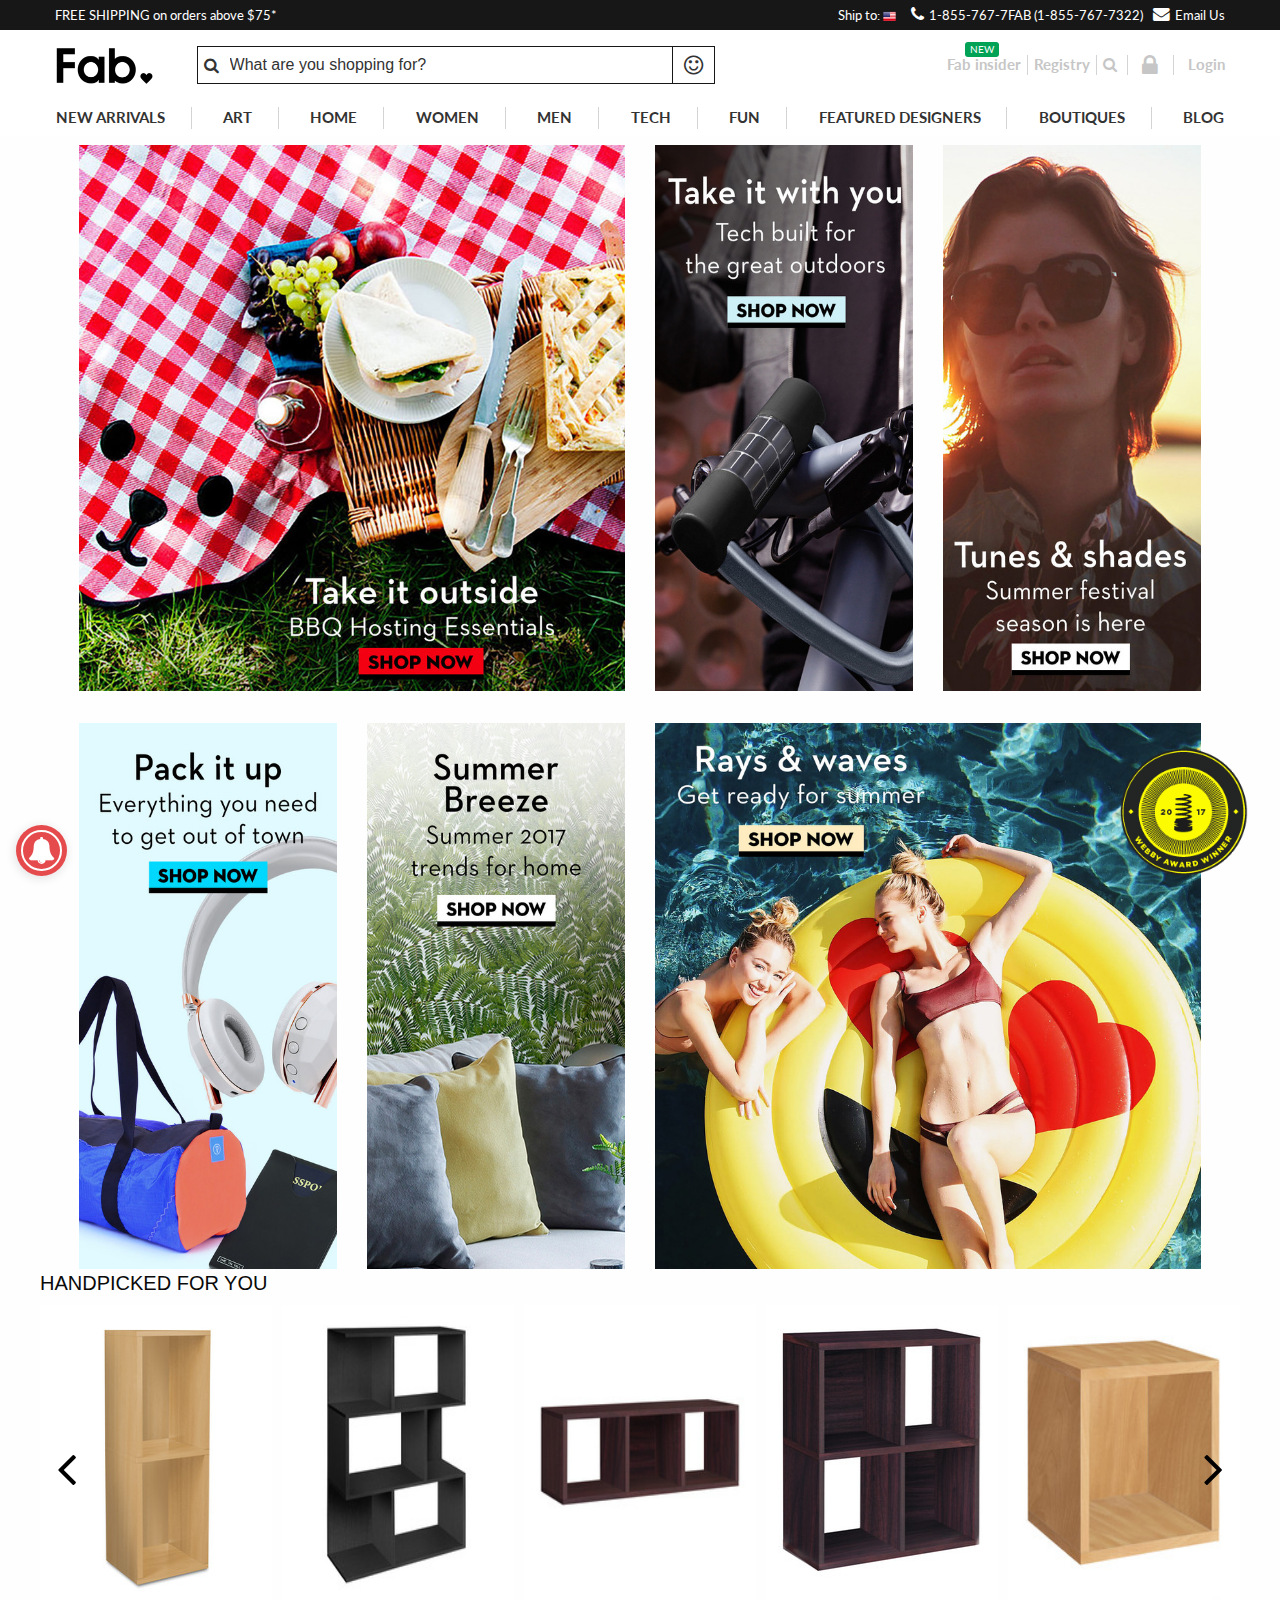
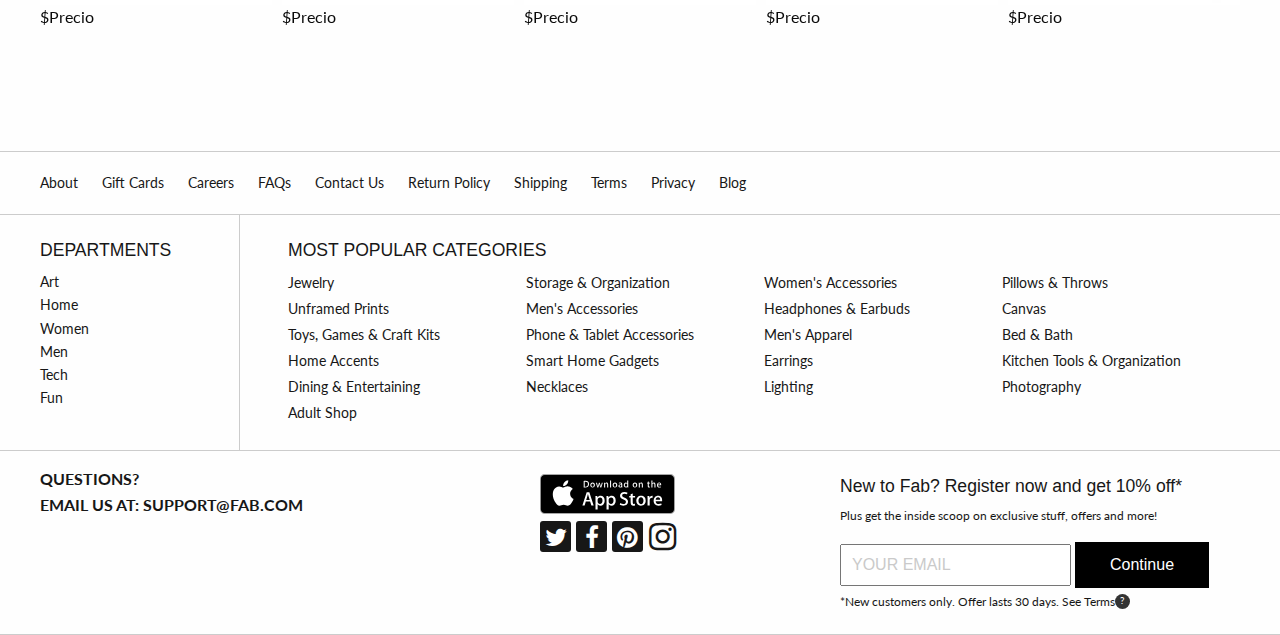
==== commit cb8b3ad0: "modelo de carrusel listo" ====
--- a/index.html
+++ b/index.html
@@ -1,5 +1,7 @@
 <!doctype html>
-<html lang=en>
+
+<html>
+
 <head>
     <title>Fab | Discover Home, Art, Men's, Women's &amp; Tech Accesories</title>
     <meta charset="UTF-8">
@@ -7,6 +9,7 @@
     <link rel="icon" href="assets/img/favicon.gif">
     <!-- Foundation -->
     <link rel="stylesheet" href="assets/css/foundation.css">
+    <link rel="stylesheet" href="assets/OwlCarousel/dist/assets/owl.carousel.css">
     <!-- Font awesome -->
     <link rel="stylesheet" href="https://cdnjs.cloudflare.com/ajax/libs/font-awesome/4.7.0/css/font-awesome.min.css">
     <!-- CSS-->
@@ -14,6 +17,8 @@
     <link rel="stylesheet" href="assets/css/mobile.css">
     <!-- Google fonts -->
     <link href="https://fonts.googleapis.com/css?family=Lato:100,100i,300,300i,400,400i,700,700i,900,900i" rel="stylesheet">
+    <!-- pruebas -->
+    <link rel="stylesheet" href="assets/css/prueba.css">
 </head>
 
 <body>
@@ -133,6 +138,28 @@
                 </div>
             </div>
         </div>
+    </section>
+
+    <section class="main-content">
+      <div class="row">
+        <div class="">
+          <h5>HANDPICKED FOR YOU</h5>
+        </div>
+        <div class="owl-nome owl-carousel">
+          <div class=""><img src="assets/img/2501-300x300-1372284660-primary.png" alt="" class="item">$Precio</div>
+          <div class=""><img src="assets/img/31684-236x236-1481026593-primary.png" alt="" class="item">$Precio</div>
+          <div class=""><img src="assets/img/2536-236x236-1481026299-primary.png" alt="" class="item">$Precio</div>
+          <div class=""><img src="assets/img/2540-300x300-1481026607-primary.png" alt="" class="item">$Precio</div>
+          <div class=""><img src="assets/img/31668-236x236-1481026614-primary.png" alt="" class="item">$Precio</div>
+          <div class=""><img src="assets/img/2540-236x236-1481026607-primary.png" alt="" class="item">$Precio</div>
+          <div class=""><img src="assets/img/494097-300x300-1423742888-primary.png" alt="" class="item">$Precio</div>
+          <div class=""><img src="assets/img/31684-236x236-1481026593-primary.png" alt="" class="item">$Precio</div>
+          <div class=""><img src="assets/img/31684-236x236-1481026593-primary.png" alt="" class="item">$Precio</div>
+          <div class=""><img src="assets/img/31684-236x236-1481026593-primary.png" alt="" class="item">$Precio</div>
+          <div class=""><img src="assets/img/31684-236x236-1481026593-primary.png" alt="" class="item">$Precio</div>
+          <div class=""><img src="assets/img/31684-236x236-1481026593-primary.png" alt="" class="item">$Precio</div>
+        </div>
+      </div>
     </section>
     <footer class="footer">
         <div class="footer-top">
@@ -273,7 +300,10 @@
         </div>
     </footer>
     <script src="assets/js/vendor/jquery.js"></script>
+    <script type="text/javascript" src="assets/OwlCarousel/dist/owl.carousel.js"></script>
     <script src="assets/js/vendor/what-input.js"></script>
     <script src="assets/js/vendor/foundation.min.js"></script>
+    <script type="text/javascript" src="assets/js/app.js"></script>
 </body>
+
 </html>
--- a/assets/css/prueba.css
+++ b/assets/css/prueba.css
@@ -0,0 +1,63 @@
+.owl-nome .item{
+  background:#f1f1f1;
+  height:300px;
+  text-align:center;
+}
+
+.owl-nome .owl-dots{
+  margin-top:50px;
+}
+
+.owl-nome .owl-nav [class*=owl-] {
+    color: rgb(0, 0, 0);
+    font-size: 54px;
+    margin: 5px;
+    padding: 0px;
+    background: none;
+    display: inline-block;
+    cursor: pointer;
+    border-radius: 3px;
+}
+
+.owl-nome .owl-nav [class*=owl-]:hover {
+    color: rgb(190, 207, 202);
+    background: none;
+}
+
+.owl-nome .owl-dots .owl-dot span {
+    width: 50px;
+    height: 5px;
+    margin: 5px 7px;
+    background: rgb(190, 207, 202);
+    transition: opacity .2s ease;
+    border-radius: 30px;
+}
+
+.owl-nome .owl-dots .owl-dot.active span, .owl-dots .owl-dot:hover span {
+    background: redrgb(153, 155, 158);
+}
+
+.owl-nome .owl-nav {
+    position: absolute;
+    width: 100%;
+    top: 26%;
+    background:rgb(190, 207, 202);
+    height:0px;
+}
+
+.owl-nome .owl-next{
+  position:absolute;
+  background:rgb(190, 207, 202);
+  right:1%;
+}
+
+.owl-nome .owl-prev{
+  position:absolute;
+  background:rgb(190, 207, 202);
+  left:1%;
+}
+
+
+h4::before{
+  content: "precio";
+}
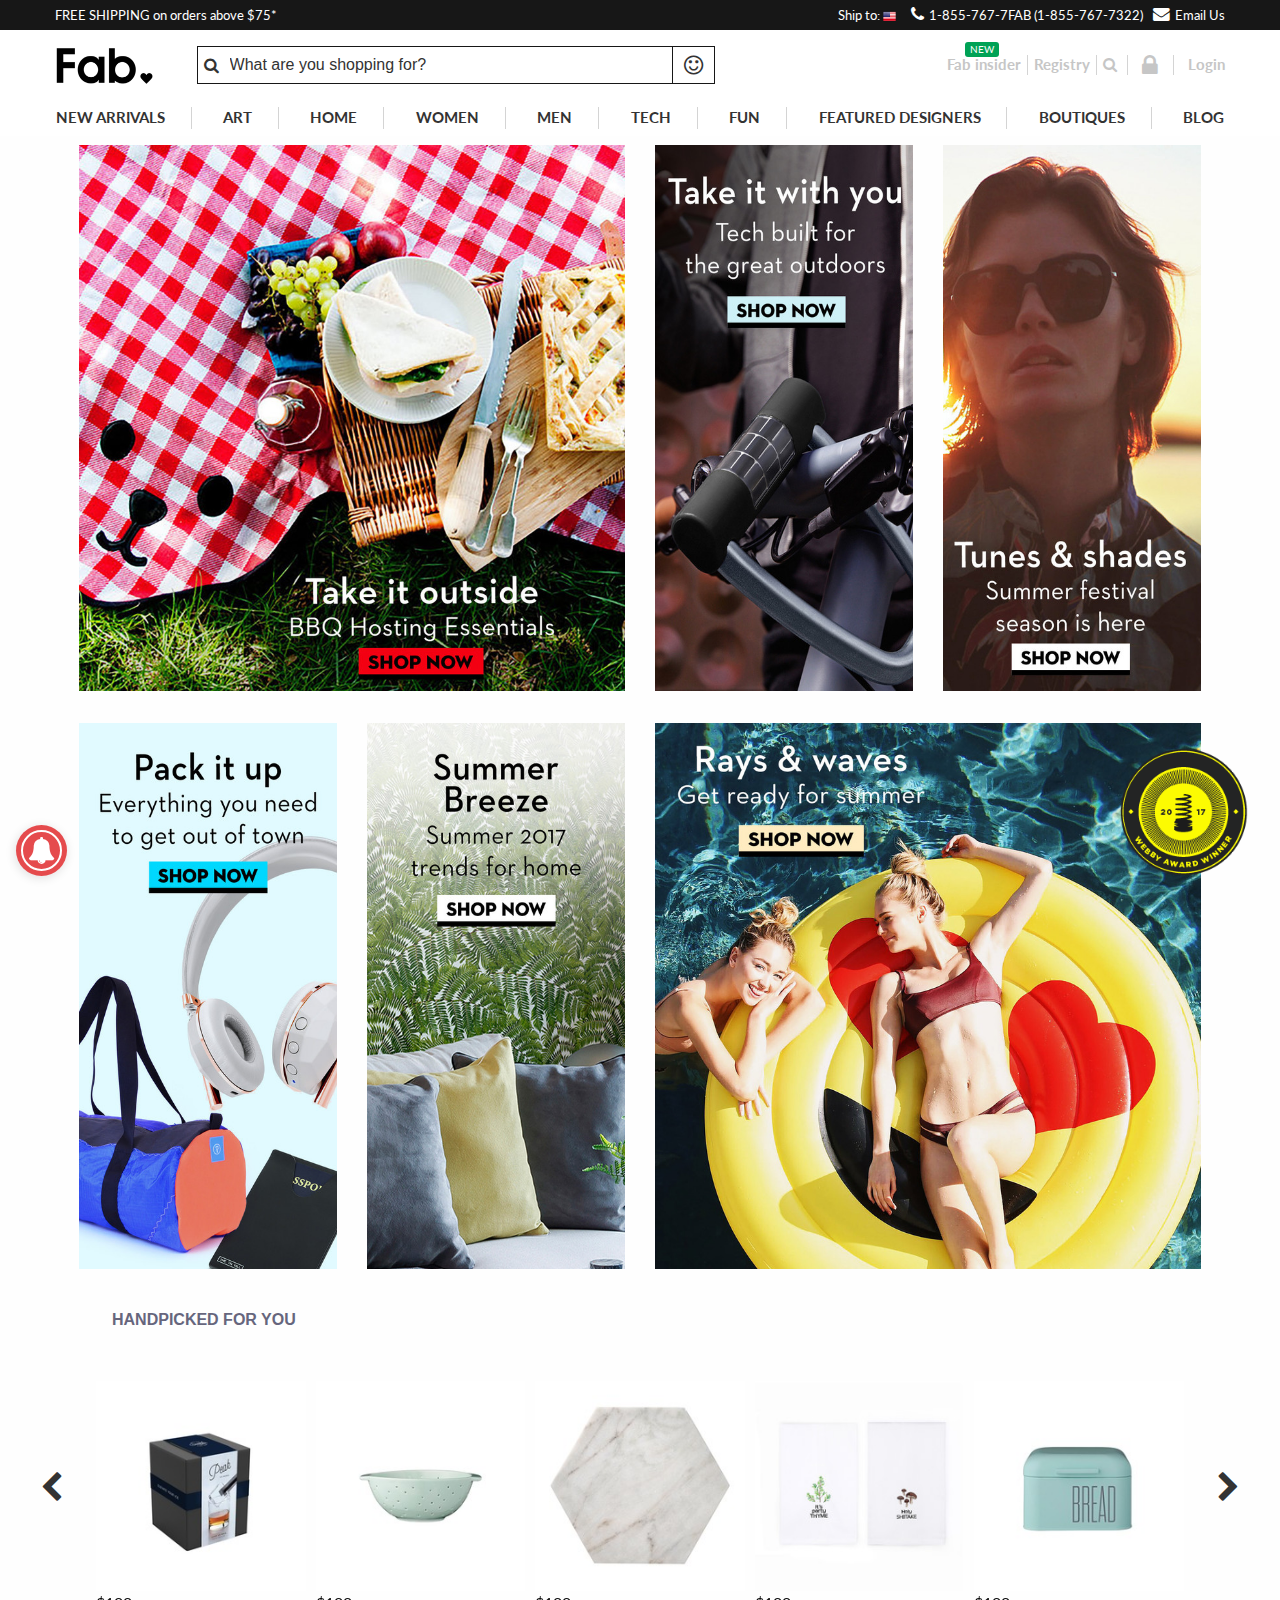
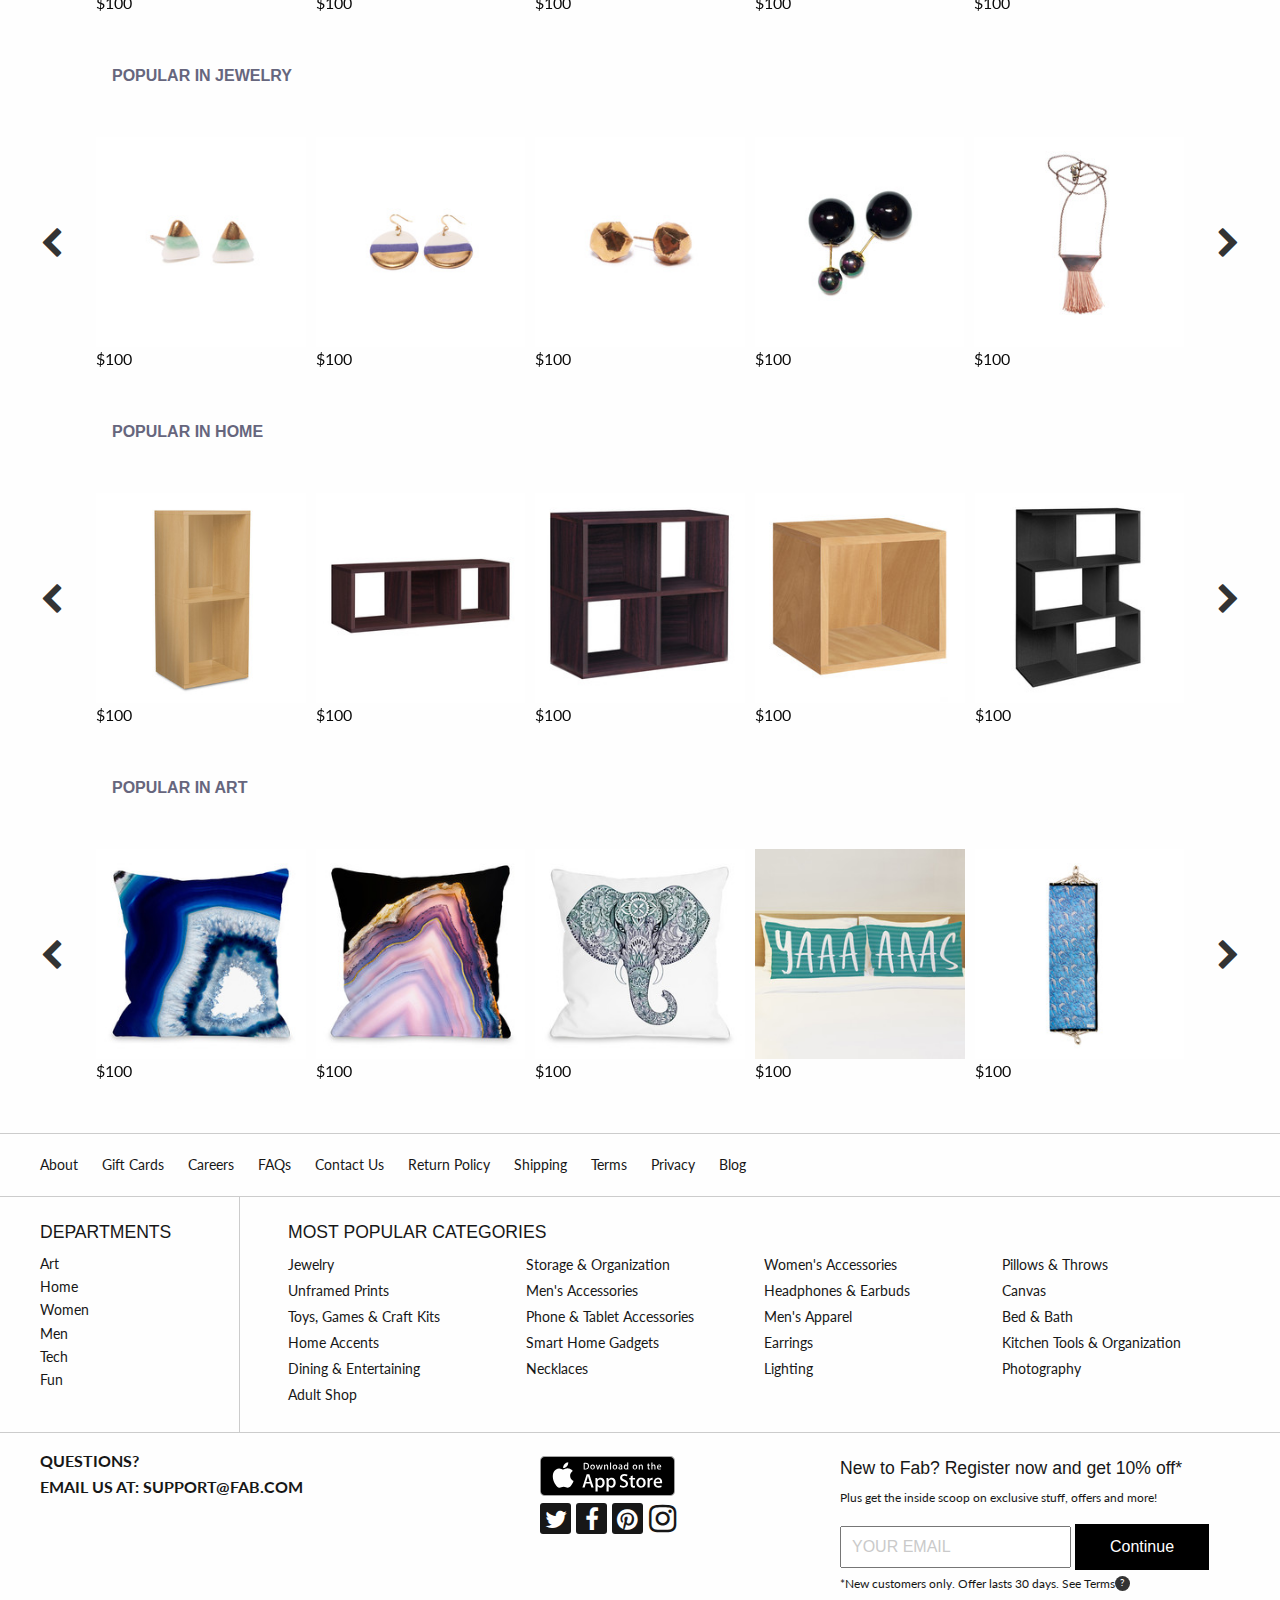
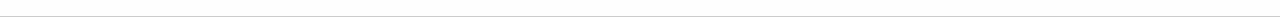
==== commit beeb4a39: "Carousel" ====
--- a/index.html
+++ b/index.html
@@ -9,7 +9,10 @@
     <link rel="icon" href="assets/img/favicon.gif">
     <!-- Foundation -->
     <link rel="stylesheet" href="assets/css/foundation.css">
-    <link rel="stylesheet" href="assets/OwlCarousel/dist/assets/owl.carousel.css">
+    <!-- Owl Carousel-->
+    <link rel="stylesheet" href="assets/OwlCarousel2-2.2.1/docs/assets/owlcarousel/assets/owl.carousel.min.css">
+    <link rel="stylesheet" href="assets/OwlCarousel2-2.2.1/docs/assets/owlcarousel/assets/owl.carousel.css">
+    <link rel="stylesheet" href="assets/OwlCarousel2-2.2.1/docs/assets/owlcarousel/assets/owl.theme.default.min.css">
     <!-- Font awesome -->
     <link rel="stylesheet" href="https://cdnjs.cloudflare.com/ajax/libs/font-awesome/4.7.0/css/font-awesome.min.css">
     <!-- CSS-->
@@ -17,8 +20,6 @@
     <link rel="stylesheet" href="assets/css/mobile.css">
     <!-- Google fonts -->
     <link href="https://fonts.googleapis.com/css?family=Lato:100,100i,300,300i,400,400i,700,700i,900,900i" rel="stylesheet">
-    <!-- pruebas -->
-    <link rel="stylesheet" href="assets/css/prueba.css">
 </head>
 
 <body>
@@ -139,27 +140,219 @@
             </div>
         </div>
     </section>
-
-    <section class="main-content">
-      <div class="row">
-        <div class="">
-          <h5>HANDPICKED FOR YOU</h5>
-        </div>
-        <div class="owl-nome owl-carousel">
-          <div class=""><img src="assets/img/2501-300x300-1372284660-primary.png" alt="" class="item">$Precio</div>
-          <div class=""><img src="assets/img/31684-236x236-1481026593-primary.png" alt="" class="item">$Precio</div>
-          <div class=""><img src="assets/img/2536-236x236-1481026299-primary.png" alt="" class="item">$Precio</div>
-          <div class=""><img src="assets/img/2540-300x300-1481026607-primary.png" alt="" class="item">$Precio</div>
-          <div class=""><img src="assets/img/31668-236x236-1481026614-primary.png" alt="" class="item">$Precio</div>
-          <div class=""><img src="assets/img/2540-236x236-1481026607-primary.png" alt="" class="item">$Precio</div>
-          <div class=""><img src="assets/img/494097-300x300-1423742888-primary.png" alt="" class="item">$Precio</div>
-          <div class=""><img src="assets/img/31684-236x236-1481026593-primary.png" alt="" class="item">$Precio</div>
-          <div class=""><img src="assets/img/31684-236x236-1481026593-primary.png" alt="" class="item">$Precio</div>
-          <div class=""><img src="assets/img/31684-236x236-1481026593-primary.png" alt="" class="item">$Precio</div>
-          <div class=""><img src="assets/img/31684-236x236-1481026593-primary.png" alt="" class="item">$Precio</div>
-          <div class=""><img src="assets/img/31684-236x236-1481026593-primary.png" alt="" class="item">$Precio</div>
-        </div>
-      </div>
+    <section class="carousel">
+        <section>
+            <h3>HANDPICKED FOR YOU</h3>
+            <div class="carousel-wrap">
+                <div class="owl-carousel">
+                    <div class="item">
+                        <img src="assets/img/handpicked/526735-236x236-1474414232-primary.png">
+                        <span>$100</span>
+                    </div>
+                    <div class="item">
+                        <img src="assets/img/handpicked/526775-236x236-1474280236-primary.png">
+                        <span>$100</span>
+                    </div>
+                    <div class="item">
+                        <img src="assets/img/handpicked/526783-236x236-1473881045-primary.png">
+                        <span>$100</span>
+                    </div>
+                    <div class="item">
+                        <img src="assets/img/handpicked/529348-236x236-1486643604-primary.png">
+                        <span>$100</span>
+                    </div>
+                    <div class="item">
+                        <img src="assets/img/handpicked/526786-236x236-1473881082-primary.png">
+                        <span>$100</span>
+                    </div>
+                    <div class="item">
+                        <img src="assets/img/handpicked/526788-236x236-1473881075-primary.png">
+                        <span>$100</span>
+                    </div>
+                    <div class="item">
+                        <img src="assets/img/handpicked/526904-236x236-1473954049-primary.png">
+                        <span>$100</span>
+                    </div>
+                    <div class="item">
+                        <img src="assets/img/handpicked/528070-236x236-1476980976-primary.png">
+                        <span>$100</span>
+                    </div>
+                </div>
+            </div>
+        </section>
+        <section>
+            <h3>POPULAR IN JEWELRY</h3>
+            <div class="carousel-wrap">
+                <div class="owl-carousel">
+                    <div class="item">
+                        <img src="assets/img/jewelry/521401-236x236-1464871027-primary.png">
+                        <span>$100</span>
+                    </div>
+                    <div class="item">
+                        <img src="assets/img/jewelry/521404-236x236-1464871119-primary.png">
+                        <span>$100</span>
+                    </div>
+                    <div class="item">
+                        <img src="assets/img/jewelry/521405-236x236-1464871137-primary.png">
+                        <span>$100</span>
+                    </div>
+                    <div class="item">
+                        <img src="assets/img/jewelry/521664-236x236-1464087280-primary.png">
+                        <span>$100</span>
+                    </div>
+                    <div class="item">
+                        <img src="assets/img/jewelry/521947-236x236-1464174439-primary.png">
+                        <span>$100</span>
+                    </div>
+                    <div class="item">
+                        <img src="assets/img/jewelry/522249-236x236-1466633776-primary.png">
+                        <span>$100</span>
+                    </div>
+                    <div class="item">
+                        <img src="assets/img/jewelry/522661-236x236-1465581010-primary.png">
+                        <span>$100</span>
+                    </div>
+                    <div class="item">
+                        <img src="assets/img/jewelry/522662-236x236-1465581224-primary.png">
+                        <span>$100</span>
+                    </div>
+                    <div class="item">
+                        <img src="assets/img/jewelry/522249-236x236-1466633776-primary.png">
+                        <span>$100</span>
+                    </div>
+                    <div class="item">
+                        <img src="assets/img/jewelry/526845-236x236-1492794381-primary.png">
+                        <span>$100</span>
+                    </div>
+                </div>
+            </div>
+        </section>
+        <section>
+            <h3>POPULAR IN HOME</h3>
+            <div class="carousel-wrap">
+                <div class="owl-carousel">
+                    <div class="item">
+                        <img src="assets/img/home/2501-300x300-1372284660-primary.png">
+                        <span>$100</span>
+                    </div>
+                    <div class="item">
+                        <img src="assets/img/home/2536-236x236-1481026299-primary.png">
+                        <span>$100</span>
+                    </div>
+                    <div class="item">
+                        <img src="assets/img/home/2540-236x236-1481026607-primary.png">
+                        <span>$100</span>
+                    </div>
+                    <div class="item">
+                        <img src="assets/img/home/31668-236x236-1481026614-primary.png">
+                        <span>$100</span>
+                    </div>
+                    <div class="item">
+                        <img src="assets/img/home/31684-236x236-1481026593-primary.png">
+                        <span>$100</span>
+                    </div>
+                    <div class="item">
+                        <img src="assets/img/home/385955-300x300-1456401694-primary.png">
+                        <span>$100</span>
+                    </div>
+                    <div class="item">
+                        <img src="assets/img/home/409154-236x236-1481026704-primary.png">
+                        <span>$100</span>
+                    </div>
+                    <div class="item">
+                        <img src="assets/img/home/409162-236x236-1481026602-primary.png">
+                        <span>$100</span>
+                    </div>
+                    <div class="item">
+                        <img src="assets/img/home/520938-300x300-1467113548-primary.png">
+                        <span>$100</span>
+                    </div>
+                    <div class="item">
+                        <img src="assets/img/home/494097-300x300-1423742888-primary.png">
+                        <span>$100</span>
+                    </div>
+                    <div class="item">
+                        <img src="assets/img/home/512050-236x236-1448451880-primary.png">
+                        <span>$100</span>
+                    </div>
+                    <div class="item">
+                        <img src="assets/img/home/514496-236x236-1456229953-primary.png">
+                        <span>$100</span>
+                    </div>
+                    <div class="item">
+                        <img src="assets/img/home/520569-300x300-1461683665-primary.png">
+                        <span>$100</span>
+                    </div>
+                    <div class="item">
+                        <img src="assets/img/home/520570-70x70-1461526216-primary.png">
+                        <span>$100</span>
+                    </div>
+                </div>
+            </div>
+        </section>
+        <section>
+            <h3>POPULAR IN ART</h3>
+            <div class="carousel-wrap">
+                <div class="owl-carousel">
+                    <div class="item">
+                        <img src="assets/img/art/529717-236x236-1492086062-primary.png">
+                        <span>$100</span>
+                    </div>
+                    <div class="item">
+                        <img src="assets/img/art/529718-236x236-1492086026-primary.png">
+                        <span>$100</span>
+                    </div>
+                    <div class="item">
+                        <img src="assets/img/art/529721-236x236-1492086556-primary.png">
+                        <span>$100</span>
+                    </div>
+                    <div class="item">
+                        <img src="assets/img/art/529728-236x236-1492086495-primary.png">
+                        <span>$100</span>
+                    </div>
+                    <div class="item">
+                        <img src="assets/img/art/529744-236x236-1491989680-primary.png">
+                        <span>$100</span>
+                    </div>
+                    <div class="item">
+                        <img src="assets/img/art/529745-236x236-1491990228-primary.png">
+                        <span>$100</span>
+                    </div>
+                    <div class="item">
+                        <img src="assets/img/art/529747-236x236-1491990606-primary.png">
+                        <span>$100</span>
+                    </div>
+                    <div class="item">
+                        <img src="assets/img/art/529850-236x236-1492790010-primary.png">
+                        <span>$100</span>
+                    </div>
+                    <div class="item">
+                        <img src="assets/img/art/529850-236x236-1492790010-primary.png">
+                        <span>$100</span>
+                    </div>
+                    <div class="item">
+                        <img src="assets/img/art/529855-236x236-1492724453-primary.png">
+                        <span>$100</span>
+                    </div>
+                    <div class="item">
+                        <img src="assets/img/art/529856-236x236-1492724444-primary.png">
+                        <span>$100</span>
+                    </div>
+                    <div class="item">
+                        <img src="assets/img/art/530175-236x236-1494589411-primary.png">
+                        <span>$100</span>
+                    </div>
+                    <div class="item">
+                        <img src="assets/img/art/529866-236x236-1493144769-primary.png">
+                        <span>$100</span>
+                    </div>
+                    <div class="item">
+                        <img src="assets/img/art/529879-236x236-1493233549-primary.png">
+                        <span>$100</span>
+                    </div>
+                </div>
+            </div>
+        </section>
     </section>
     <footer class="footer">
         <div class="footer-top">
@@ -299,11 +492,13 @@
             </div>
         </div>
     </footer>
+    <!-- Owl Carousel-->
+    <script src="assets/OwlCarousel2-2.2.1/docs/assets/vendors/jquery.min.js"></script>
+    <script src="assets/OwlCarousel2-2.2.1/dist/owl.carousel.min.js"></script>
+    <script src="assets/js/carousel.js"></script>
     <script src="assets/js/vendor/jquery.js"></script>
-    <script type="text/javascript" src="assets/OwlCarousel/dist/owl.carousel.js"></script>
     <script src="assets/js/vendor/what-input.js"></script>
     <script src="assets/js/vendor/foundation.min.js"></script>
-    <script type="text/javascript" src="assets/js/app.js"></script>
 </body>
 
-</html>
+</html>--- a/assets/css/app.css
+++ b/assets/css/app.css
@@ -1,6 +1,7 @@
 * {
     font-family: 'Lato', sans-serif;
 }
+
 
 /*
     ============
@@ -283,6 +284,68 @@
 .shop-now .large-3 img {
     width: 100%;
     height: 100%;
+}
+
+
+/*
+    =============
+    CAROUSEL
+    =============
+*/
+
+.carousel {
+    position: relative;
+    top: 145px;
+    padding-top: 2em;
+}
+
+.carousel h3 {
+    font-size: 1em;
+    font-weight: bold;
+    color: #66667d;
+    margin: 0.5em 0 0;
+    padding-left: 7em;
+}
+
+.carousel-wrap {
+    margin: 50px auto;
+    padding: 0 5%;
+    width: 95%;
+    position: relative;
+}
+
+.owl-carousel .item {
+    display: inline;
+    position: relative;
+    /* fix blank or flashing items on carousel */
+    z-index: 100;
+    /* fix blank or flashing items on carousel */
+    -webkit-backface-visibility: hidden;
+    /* fix blank or flashing items on carousel */
+}
+
+.owl-nav > div {
+    margin-top: -26px;
+    position: absolute;
+    top: 50%;
+    color: #cdcbcd;
+}
+
+.owl-nav i {
+    color: #333;
+    font-size: 2em;
+}
+
+.owl-nav i:hover {
+    color: #ccc;
+}
+
+.owl-nav .owl-prev {
+    left: -3.5em;
+}
+
+.owl-nav .owl-next {
+    right: -3.5em;
 }
 
 
@@ -441,79 +504,4 @@
     padding: 15px 35px;
     border-radius: 0;
     cursor: pointer;
-}
-
-
-/*
-    =============
-    PRODUCT
-    =============
-*/
-
-.accordion-title,
-.accordion-content {
-  border: 0
-}
-
-.accordion-title {
-  font-size: 1.28rem;
-  color: #333;
-}
-
-.owl-nome .item{
-  height:300px;
-  text-align:center;
-}
-
-.owl-nome .owl-dots{
-  margin-top:50px;
-}
-
-.owl-nome .owl-nav [class*=owl-] {
-    color: red;
-    font-size: 54px;
-    margin: 5px;
-    padding: 4px 7px;
-    background: none;
-    display: inline-block;
-    cursor: pointer;
-    border-radius: 3px;
-}
-
-.owl-nome .owl-nav [class*=owl-]:hover {
-    color: blue;
-    background: none;
-}
-
-.owl-nome .owl-dots .owl-dot span {
-    width: 50px;
-    height: 5px;
-    margin: 5px 7px;
-    background: blue;
-    transition: opacity .2s ease;
-    border-radius: 30px;
-}
-
-.owl-nome .owl-dots .owl-dot.active span, .owl-theme .owl-dots .owl-dot:hover span {
-    background: red;
-}
-
-.owl-nome .owl-nav {
-    position: absolute;
-    width: 100%;
-    top: 26%;
-    background:blue;
-    height:0px;
-}
-
-.owl-nome .owl-next{
-  position:absolute;
-  background:blue;
-  right:1%;
-}
-
-.owl-nome .owl-prev{
-  position:absolute;
-  background:blue;
-  left:1%;
-}
+}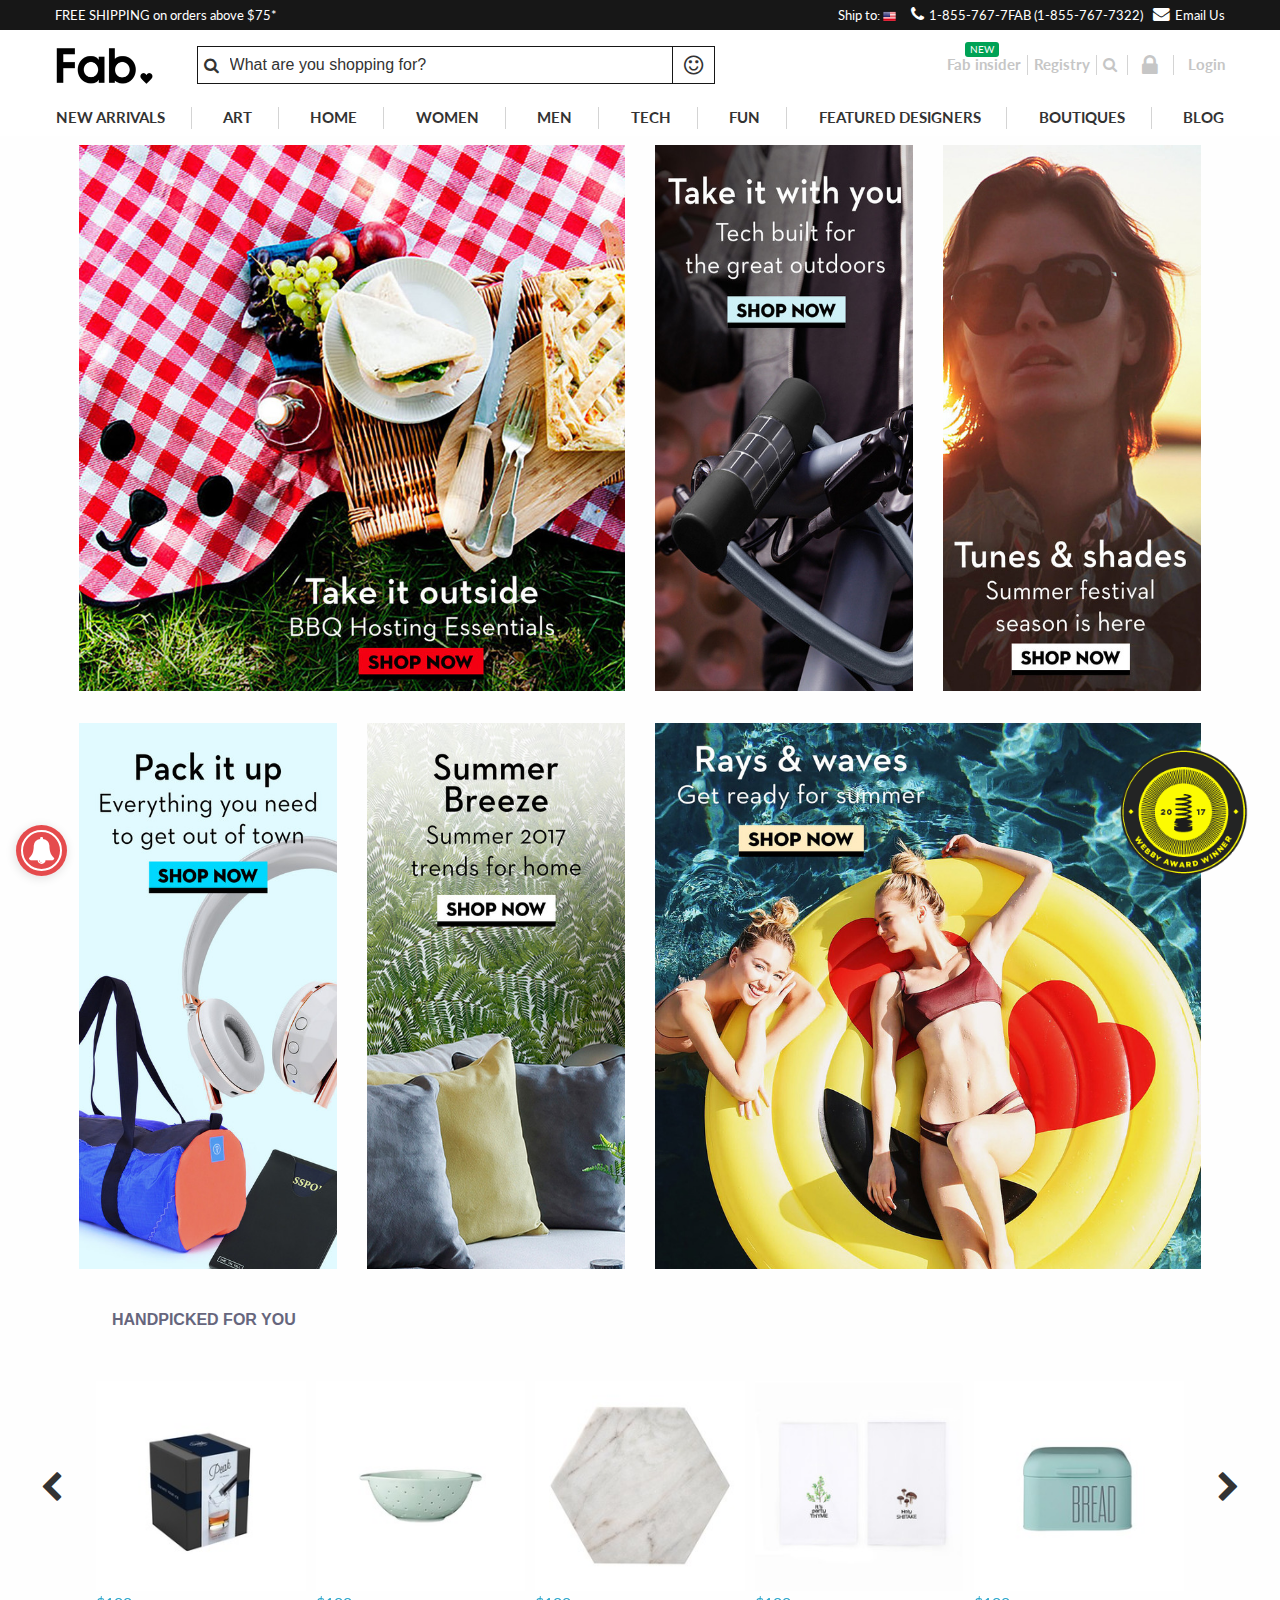
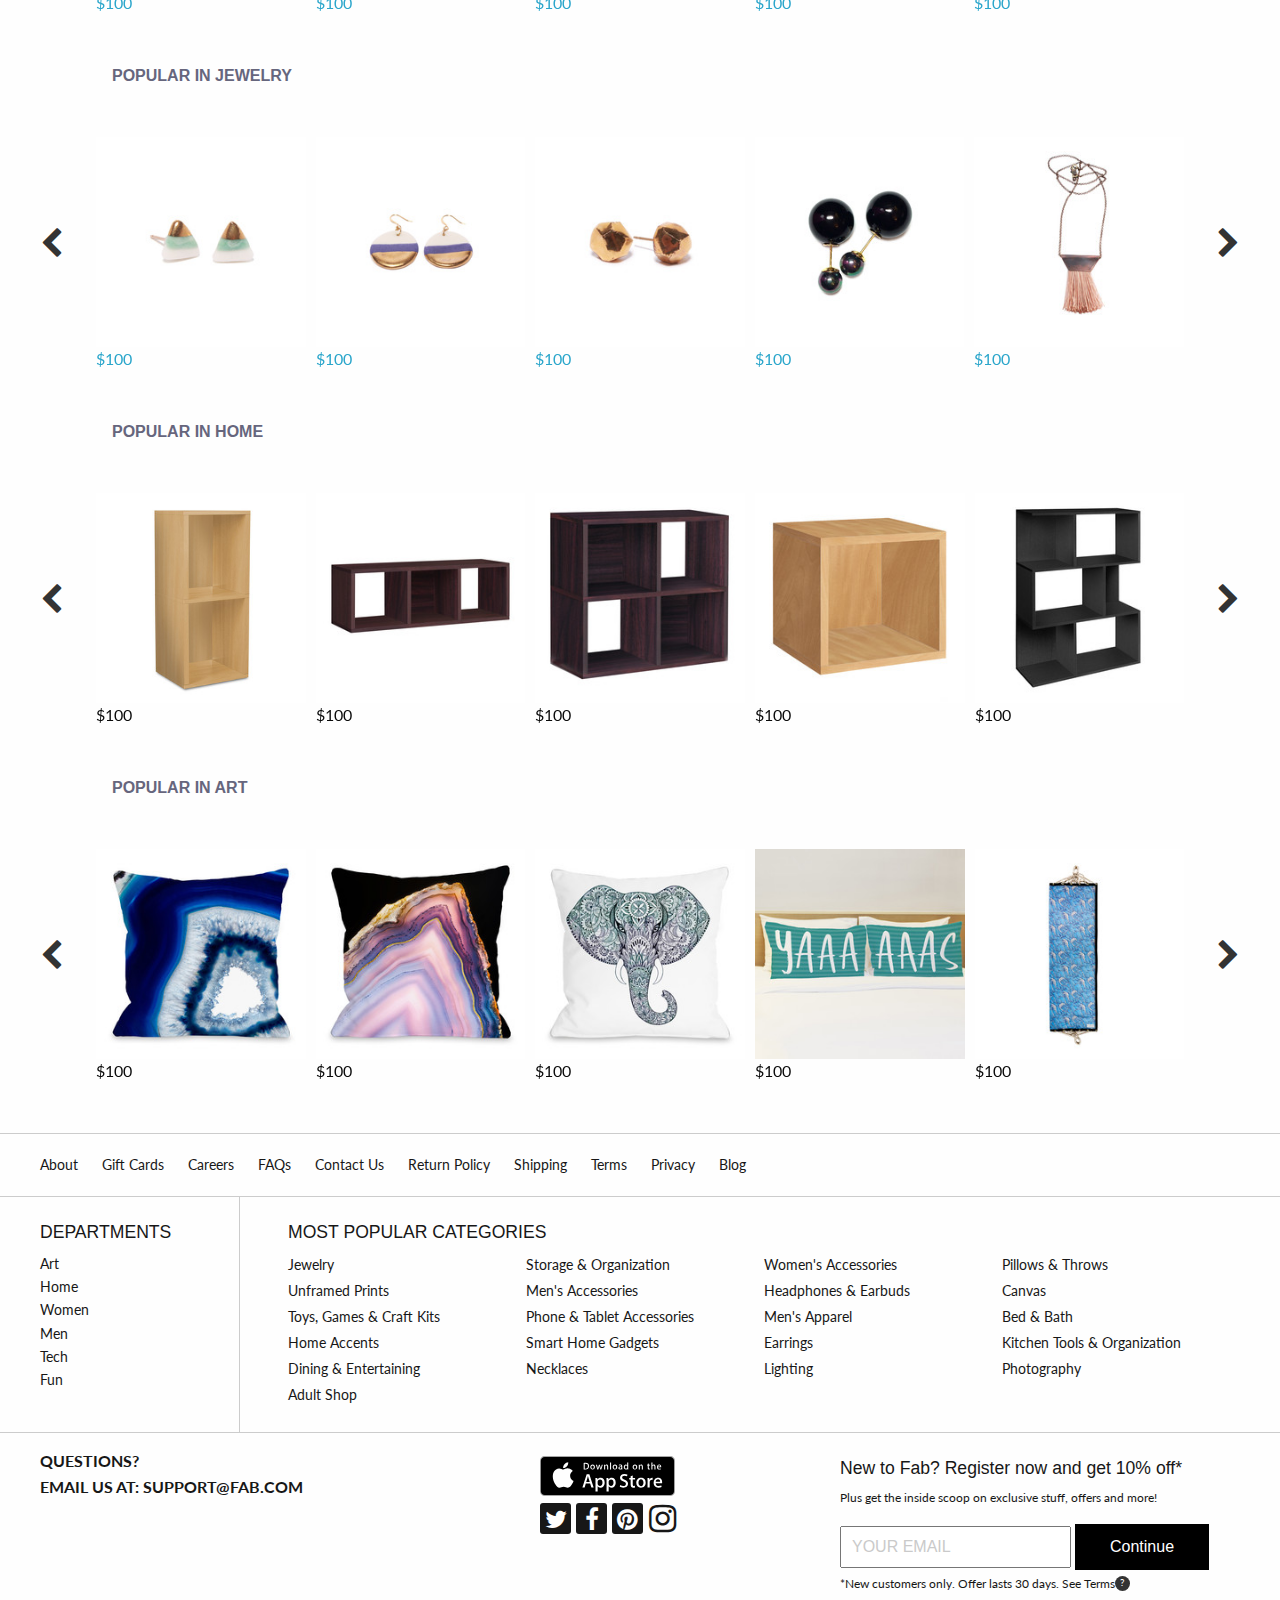
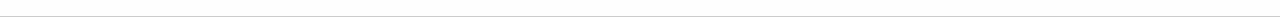
==== commit dcaac7a1: "Ultimo commit autorizado para Mimi" ====
--- a/index.html
+++ b/index.html
@@ -66,7 +66,7 @@
                             <i class="fa fa-smile-o"></i>
                         </div>
                     </div>
-                    <a href="#" class="show-for-medium label">NEW</a>
+                    <a href="product.html" class="show-for-medium label">NEW</a>
                     <div class="hide-for-small columns small-1 medium-5">
                         <nav>
                             <ul class="row menu">
@@ -92,16 +92,16 @@
                 <div class="bot-nav show-for-large medium-12">
                     <nav>
                         <ul class="row menu">
-                            <li class="columns"><a class="menu-text" href="#">NEW ARRIVALS</a></li>
-                            <li class="columns"><a class="menu-text" href="#">ART</a></li>
-                            <li class="columns"><a class="menu-text" href="#">HOME</a></li>
-                            <li class="columns"><a class="menu-text" href="#">WOMEN</a></li>
-                            <li class="columns"><a class="menu-text" href="#">MEN</a></li>
-                            <li class="columns"><a class="menu-text" href="#">TECH</a></li>
-                            <li class="columns"><a class="menu-text" href="#">FUN</a></li>
-                            <li class="columns"><a class="menu-text" href="#">FEATURED DESIGNERS</a></li>
-                            <li class="columns"><a class="menu-text" href="#">BOUTIQUES</a></li>
-                            <li class="columns"><a class="menu-text" href="#">BLOG</a></li>
+                            <li class="columns"><a class="menu-text" href="product.html">NEW ARRIVALS</a></li>
+                            <li class="columns"><a class="menu-text" href="product.html">ART</a></li>
+                            <li class="columns"><a class="menu-text" href="product.html">HOME</a></li>
+                            <li class="columns"><a class="menu-text" href="product.html">WOMEN</a></li>
+                            <li class="columns"><a class="menu-text" href="product.html">MEN</a></li>
+                            <li class="columns"><a class="menu-text" href="product.html">TECH</a></li>
+                            <li class="columns"><a class="menu-text" href="product.html">FUN</a></li>
+                            <li class="columns"><a class="menu-text" href="product.html">FEATURED DESIGNERS</a></li>
+                            <li class="columns"><a class="menu-text" href="product.html">BOUTIQUES</a></li>
+                            <li class="columns"><a class="menu-text" href="product.html">BLOG</a></li>
                         </ul>
                     </nav>
                 </div>
@@ -118,24 +118,24 @@
         <div class="row wrapper">
             <div class="row shop-now small-12 medium-12 large-12">
                 <div class="columns small-12 medium-6 large-6">
-                    <a href="#"><img src="assets/img/6452-800x800-1494021632.png"></a>
+                    <a href="product.html"><img src="assets/img/6452-800x800-1494021632.png"></a>
                 </div>
                 <div class="columns small-6 medium-3 large-3">
-                    <a href="#"><img src="assets/img/6428-400x800-1493011185.png"></a>
+                    <a href="product.html"><img src="assets/img/6428-400x800-1493011185.png"></a>
                 </div>
                 <div class="columns small-6 medium-3 large-3">
-                    <a href="#"><img src="assets/img/6454-400x800-1494021907.png"></a>
+                    <a href="product.html"><img src="assets/img/6454-400x800-1494021907.png"></a>
                 </div>
             </div>
             <div class="row shop-now small-12 medium-12 large-12">
                 <div class="columns small-6 medium-3 large-3">
-                    <a href="#"><img src="assets/img/6431-400x800-1493010475.png"></a>
+                    <a href="product.html"><img src="assets/img/6431-400x800-1493010475.png"></a>
                 </div>
                 <div class="columns small-6 medium-3 large-3">
-                    <a href="#"><img src="assets/img/6459-400x800-1494373688.png"></a>
+                    <a href="product.html"><img src="assets/img/6459-400x800-1494373688.png"></a>
                 </div>
                 <div class="columns small-12 medium-6 large-6">
-                    <a href="#"><img src="assets/img/6455-800x800-1494022060.png"></a>
+                    <a href="product.html"><img src="assets/img/6455-800x800-1494022060.png"></a>
                 </div>
             </div>
         </div>
@@ -146,36 +146,52 @@
             <div class="carousel-wrap">
                 <div class="owl-carousel">
                     <div class="item">
+                      <a href="product.html">
                         <img src="assets/img/handpicked/526735-236x236-1474414232-primary.png">
                         <span>$100</span>
-                    </div>
-                    <div class="item">
+                      </a>
+                    </div>
+                    <div class="item">
+                      <a href="product.html">
                         <img src="assets/img/handpicked/526775-236x236-1474280236-primary.png">
                         <span>$100</span>
-                    </div>
-                    <div class="item">
+                      </a>
+                    </div>
+                    <div class="item">
+                      <a href="product.html">
                         <img src="assets/img/handpicked/526783-236x236-1473881045-primary.png">
                         <span>$100</span>
-                    </div>
-                    <div class="item">
+                      </a>
+                    </div>
+                    <div class="item">
+                      <a href="product.html">
                         <img src="assets/img/handpicked/529348-236x236-1486643604-primary.png">
                         <span>$100</span>
-                    </div>
-                    <div class="item">
+                      </a>
+                    </div>
+                    <div class="item">
+                      <a href="product.html">
                         <img src="assets/img/handpicked/526786-236x236-1473881082-primary.png">
                         <span>$100</span>
-                    </div>
-                    <div class="item">
+                      </a>
+                    </div>
+                    <div class="item">
+                      <a href="product.html">
                         <img src="assets/img/handpicked/526788-236x236-1473881075-primary.png">
                         <span>$100</span>
-                    </div>
-                    <div class="item">
+                      </a>
+                    </div>
+                    <div class="item">
+                      <a href="product.html">
                         <img src="assets/img/handpicked/526904-236x236-1473954049-primary.png">
                         <span>$100</span>
-                    </div>
-                    <div class="item">
+                      </a>
+                    </div>
+                    <div class="item">
+                      <a href="product.html">
                         <img src="assets/img/handpicked/528070-236x236-1476980976-primary.png">
                         <span>$100</span>
+                      </a>
                     </div>
                 </div>
             </div>
@@ -185,44 +201,64 @@
             <div class="carousel-wrap">
                 <div class="owl-carousel">
                     <div class="item">
+                      <a href="product.html">
                         <img src="assets/img/jewelry/521401-236x236-1464871027-primary.png">
                         <span>$100</span>
-                    </div>
-                    <div class="item">
+                      </a>
+                    </div>
+                    <div class="item">
+                      <a href="product.html">
                         <img src="assets/img/jewelry/521404-236x236-1464871119-primary.png">
                         <span>$100</span>
-                    </div>
-                    <div class="item">
+                      </a>
+                    </div>
+                    <div class="item">
+                      <a href="product.html">
                         <img src="assets/img/jewelry/521405-236x236-1464871137-primary.png">
                         <span>$100</span>
-                    </div>
-                    <div class="item">
+                      </a>
+                    </div>
+                    <div class="item">
+                      <a href="product.html">
                         <img src="assets/img/jewelry/521664-236x236-1464087280-primary.png">
                         <span>$100</span>
-                    </div>
-                    <div class="item">
+                      </a>
+                    </div>
+                    <div class="item">
+                      <a href="product.html">
                         <img src="assets/img/jewelry/521947-236x236-1464174439-primary.png">
                         <span>$100</span>
-                    </div>
-                    <div class="item">
+                      </a>
+                    </div>
+                    <div class="item">
+                      <a href="product.html">
                         <img src="assets/img/jewelry/522249-236x236-1466633776-primary.png">
                         <span>$100</span>
-                    </div>
-                    <div class="item">
+                      </a>
+                    </div>
+                    <div class="item">
+                      <a href="product.html">
                         <img src="assets/img/jewelry/522661-236x236-1465581010-primary.png">
                         <span>$100</span>
-                    </div>
-                    <div class="item">
+                      </a>
+                    </div>
+                    <div class="item">
+                      <a href="product.html">
                         <img src="assets/img/jewelry/522662-236x236-1465581224-primary.png">
                         <span>$100</span>
-                    </div>
-                    <div class="item">
+                      </a>
+                    </div>
+                    <div class="item">
+                      <a href="product.html">
                         <img src="assets/img/jewelry/522249-236x236-1466633776-primary.png">
                         <span>$100</span>
-                    </div>
-                    <div class="item">
+                      </a>
+                    </div>
+                    <div class="item">
+                      <a href="product.html">
                         <img src="assets/img/jewelry/526845-236x236-1492794381-primary.png">
                         <span>$100</span>
+                      </a>
                     </div>
                 </div>
             </div>
@@ -501,4 +537,4 @@
     <script src="assets/js/vendor/foundation.min.js"></script>
 </body>
 
-</html>+</html>
--- a/assets/css/app.css
+++ b/assets/css/app.css
@@ -1,5 +1,16 @@
+@font-face{
+  font-family: Neutra;
+  src: url("../fonts/neutra-book.woff2")
+}
+
+@font-face{
+  font-family: Neutra;
+  src: url("../fonts/neutra-bold.woff2")
+  font-weight:bold;
+}
+
 * {
-    font-family: 'Lato', sans-serif;
+    font-family: Neutra,'Lato', sans-serif;
 }
 
 
@@ -299,7 +310,8 @@
     padding-top: 2em;
 }
 
-.carousel h3 {
+.carousel h3,
+.carousel h4 {
     font-size: 1em;
     font-weight: bold;
     color: #66667d;
@@ -504,4 +516,137 @@
     padding: 15px 35px;
     border-radius: 0;
     cursor: pointer;
-}+}
+
+/*
+    =============
+    PRODUCTO HTML
+    =============
+*/
+
+.product {
+  position: relative;
+  top: 165px;
+  padding: 70px auto;
+}
+
+.product hr {
+  width: 100%;
+  color: #eee;
+}
+
+.product p {
+  font-size: 0.9rem;
+}
+
+.gray {
+  font-weight: normal;
+  color: #5e5e5e;
+}
+
+.red{
+  color: #d0021b;
+}
+
+
+.main-product {
+  width: 505px;
+  max-width: 100%;
+}
+
+.mini-product{
+  width: 70px;
+  height: 70px;
+}
+
+.bag img {
+  width: 17px;
+  height: 20px;
+  position: relative;
+  top: -5px;
+}
+
+.img-small{
+  display: flex;
+  justify-content: center;
+  flex-direction: column;
+}
+
+.bag {
+  width: 201px;
+  height: 42px;
+  font-size: 16px;
+  display: block;
+}
+
+.display-btn{
+  display: inline-block;
+}
+
+.redes{
+  display: flex;
+  justify-content: space-between;
+}
+
+.pad-heart{
+  padding: 13px;
+}
+
+
+/*
+    =============
+    BAG
+    =============
+*/
+
+.off-page {
+    position: fixed;
+    z-index: 1000;
+    transition: transform 0.5s ease;
+    -webkit-backface-visibility: hidden;
+    backface-visibility: hidden;
+    background: #fff;
+    top: 0;
+    right: 0;
+    width: 375px;
+    height: 100%;
+}
+
+.hide-right {
+    -ms-transform: translateX(375px);
+    transform: translateX(375px);
+    overflow-y: auto;
+}
+
+.off-page .is-open {
+    -ms-transform: translate(0, 0);
+    transform: translate(0, 0);
+}
+
+.bag-title {
+  background-color: #000;
+  color: #f1fff1;
+  text-align: center;
+  height: auto;
+  padding: 10px 125px;
+}
+
+.bag-span {
+  border-bottom: 1px solid #cecece;
+}
+.bag-span p {
+  font-size: 0.8rem;
+}
+
+.bag-item {
+  padding: 20px auto;
+  border-bottom: 1px solid #cecece;
+}
+
+.bag-item-info {
+  padding-left: 20px;
+}
+
+.bag-item-info p {
+  font-size: 0.6rem;
+}
--- a/assets/css/mobile.css
+++ b/assets/css/mobile.css
@@ -154,6 +154,47 @@
     .shop-now .small-12:last-child {
         margin-top: 0.5em;
         margin-bottom: 0;
+    }
+    /*
+    =============
+    CAROUSEL
+    =============
+*/
+    .carousel {
+        position: relative;
+        top: 145px;
+        padding-top: 2em;
+    }
+    .carousel h3 {
+        font-size: 1em;
+        font-weight: bold;
+        color: #66667d;
+        margin: 0.5em 0 0;
+        padding-left: 1em;
+    }
+    .carousel-wrap {
+        margin: 20px auto;
+        padding: 0;
+        width: 85%;
+        position: relative;
+    }
+    .owl-carousel .item {
+        display: inline;
+        position: relative;
+        /* fix blank or flashing items on carousel */
+        z-index: 100;
+        /* fix blank or flashing items on carousel */
+        -webkit-backface-visibility: hidden;
+        /* fix blank or flashing items on carousel */
+    }
+    .owl-nav > div {
+        margin-top: -26px;
+        position: absolute;
+        top: 50%;
+        color: #cdcbcd;
+    }
+    .owl-nav i {
+        display: none;
     }
     /*
     =============
